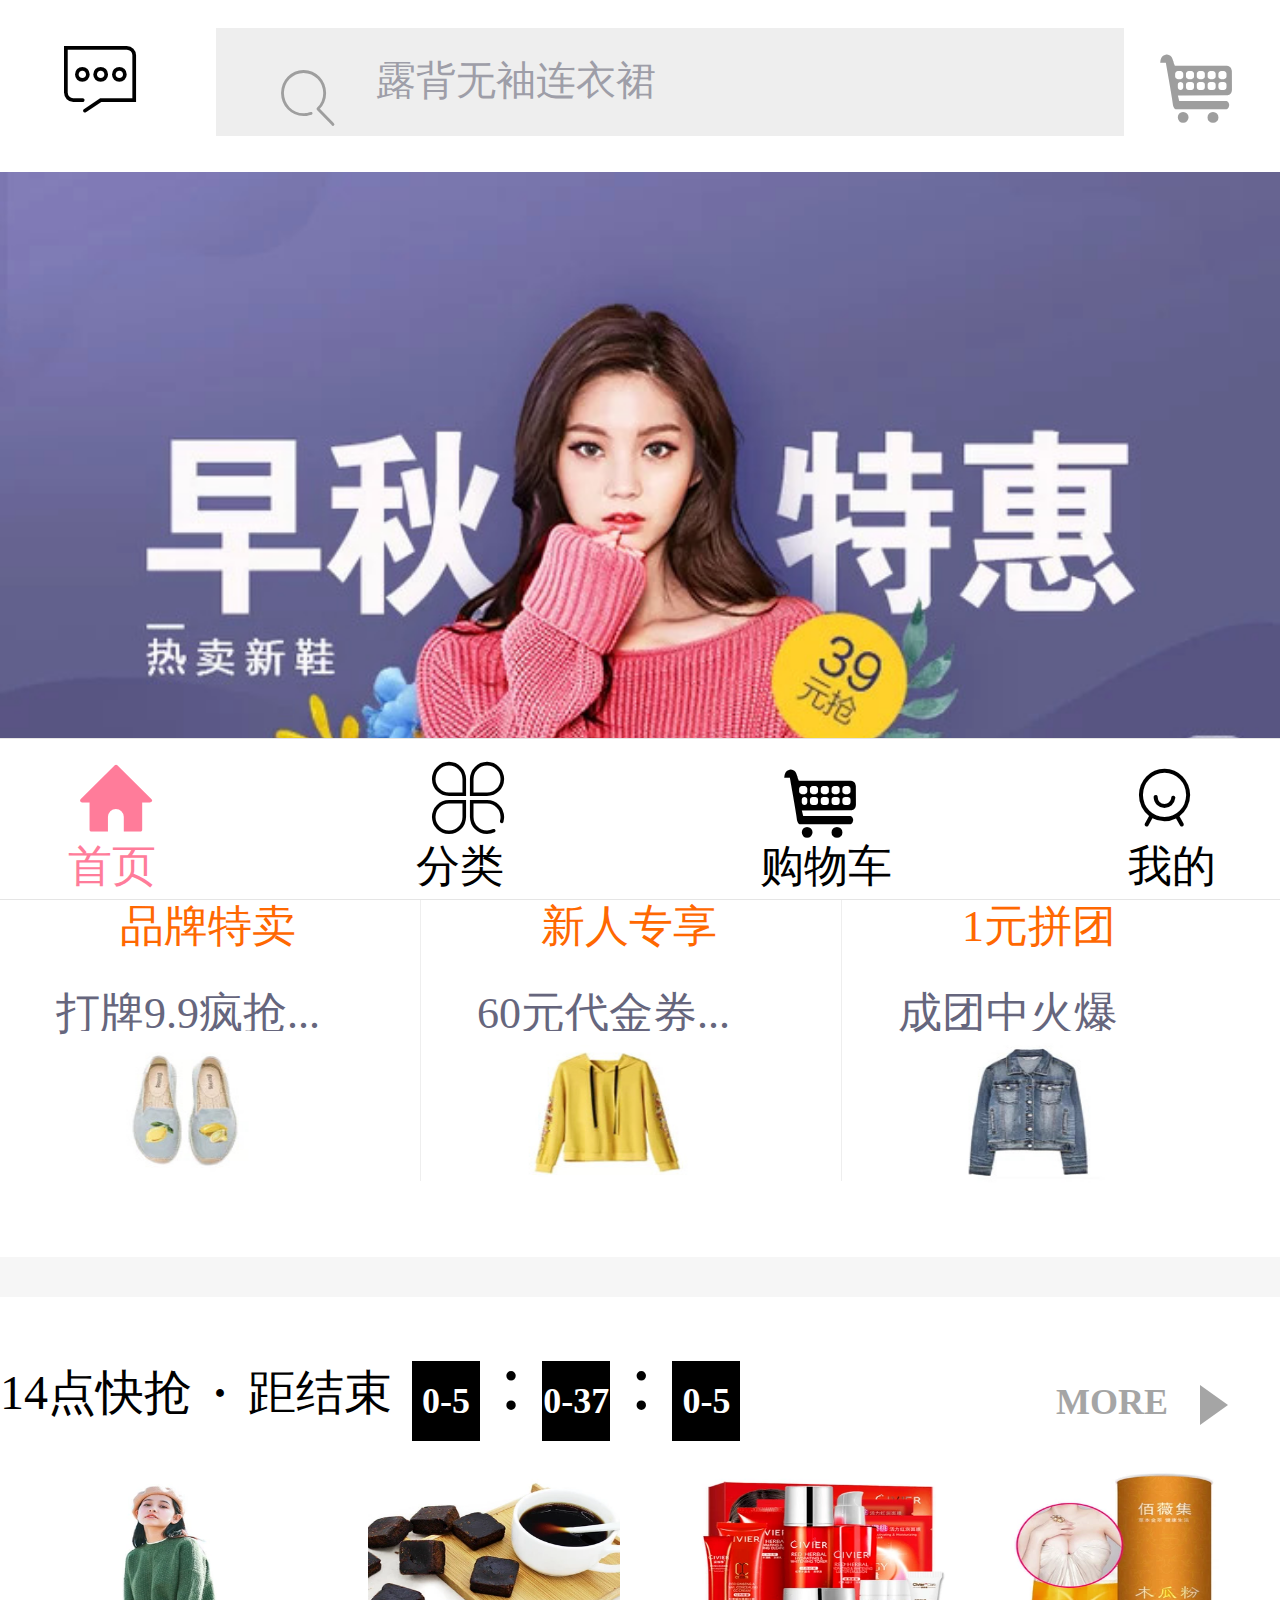
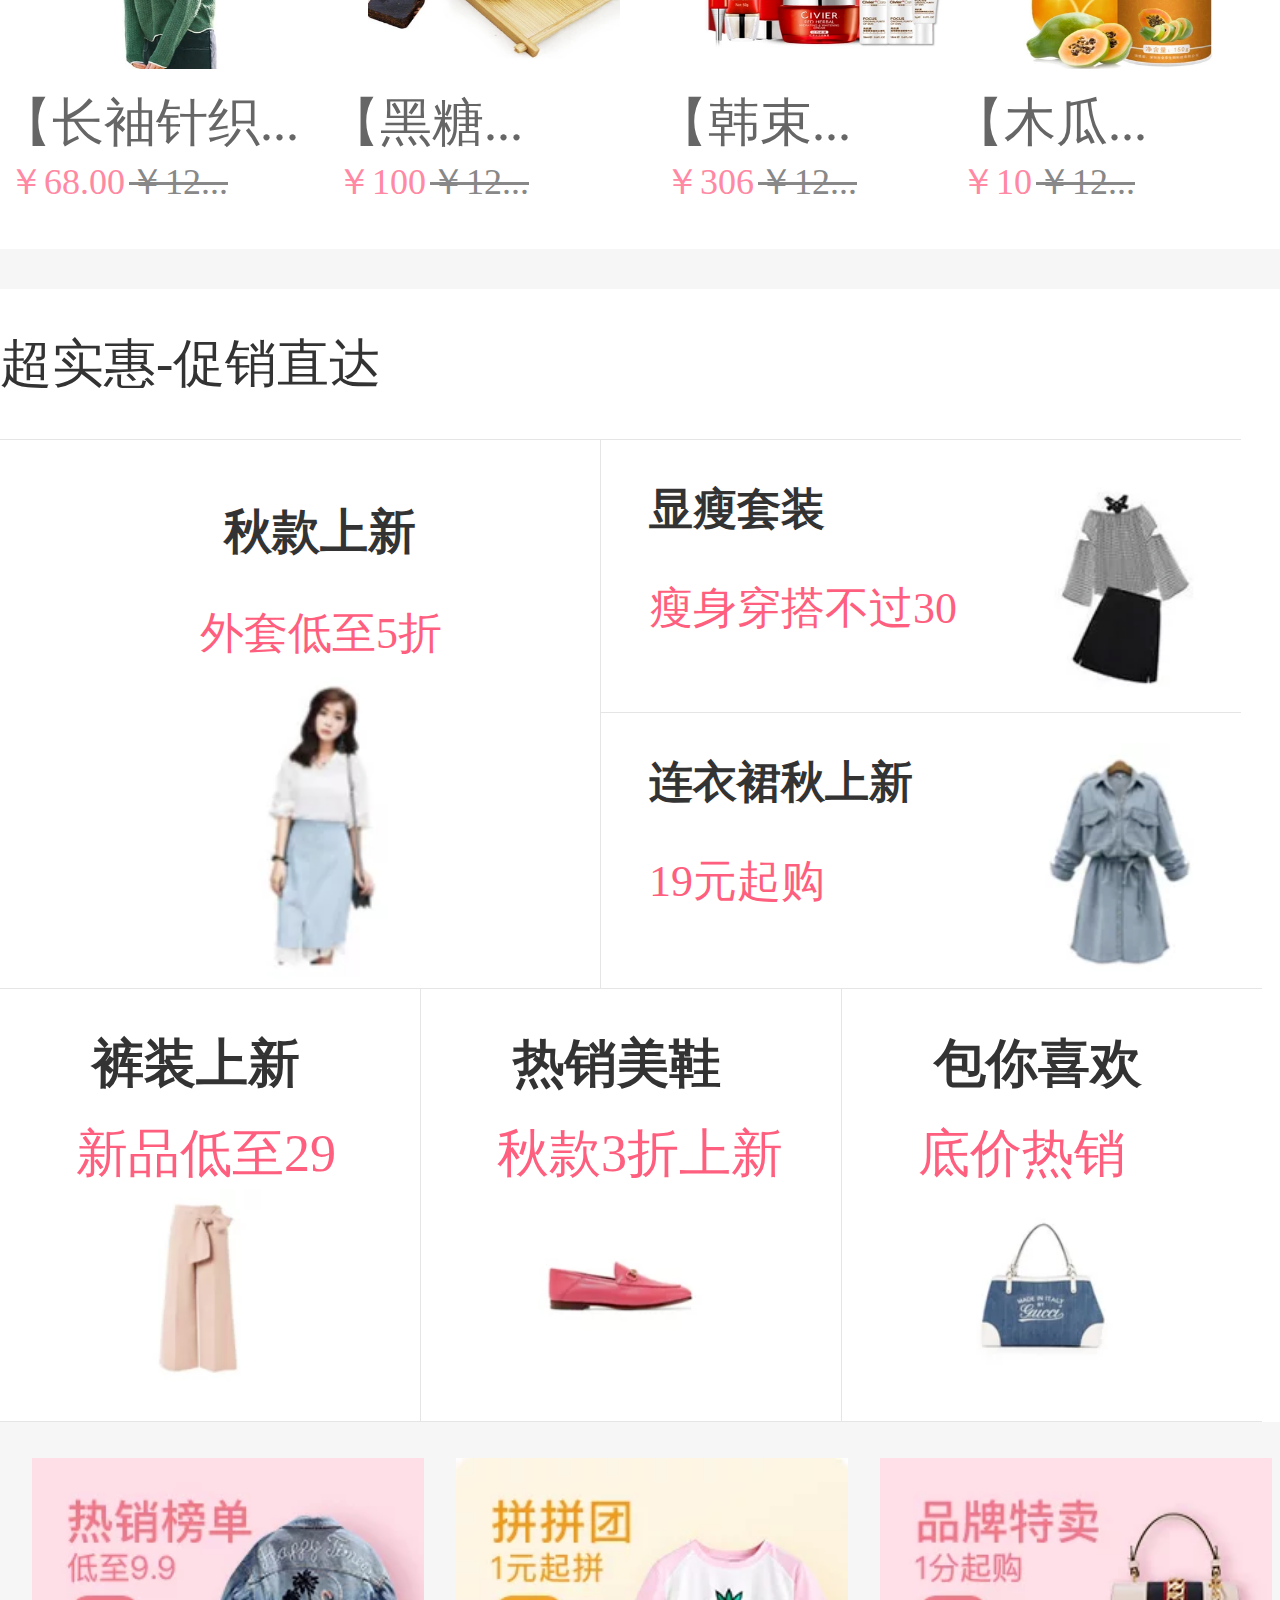
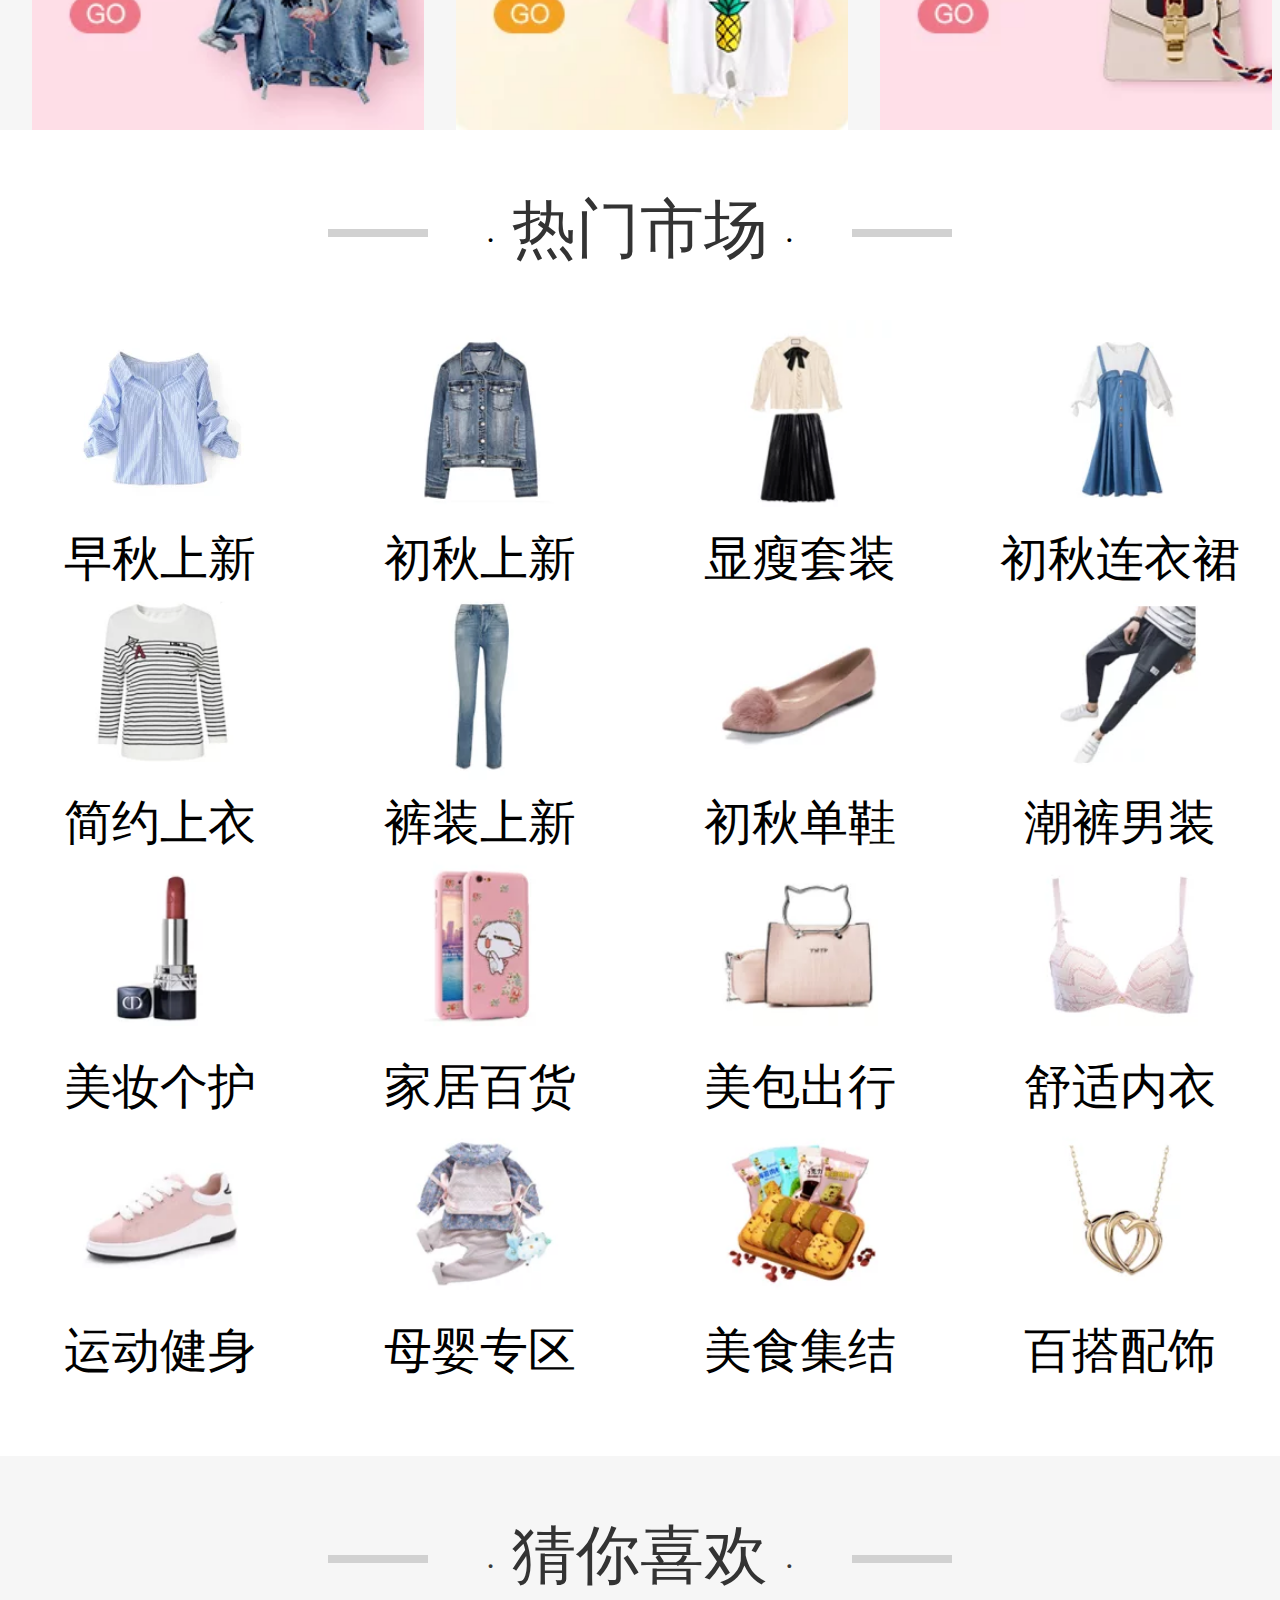
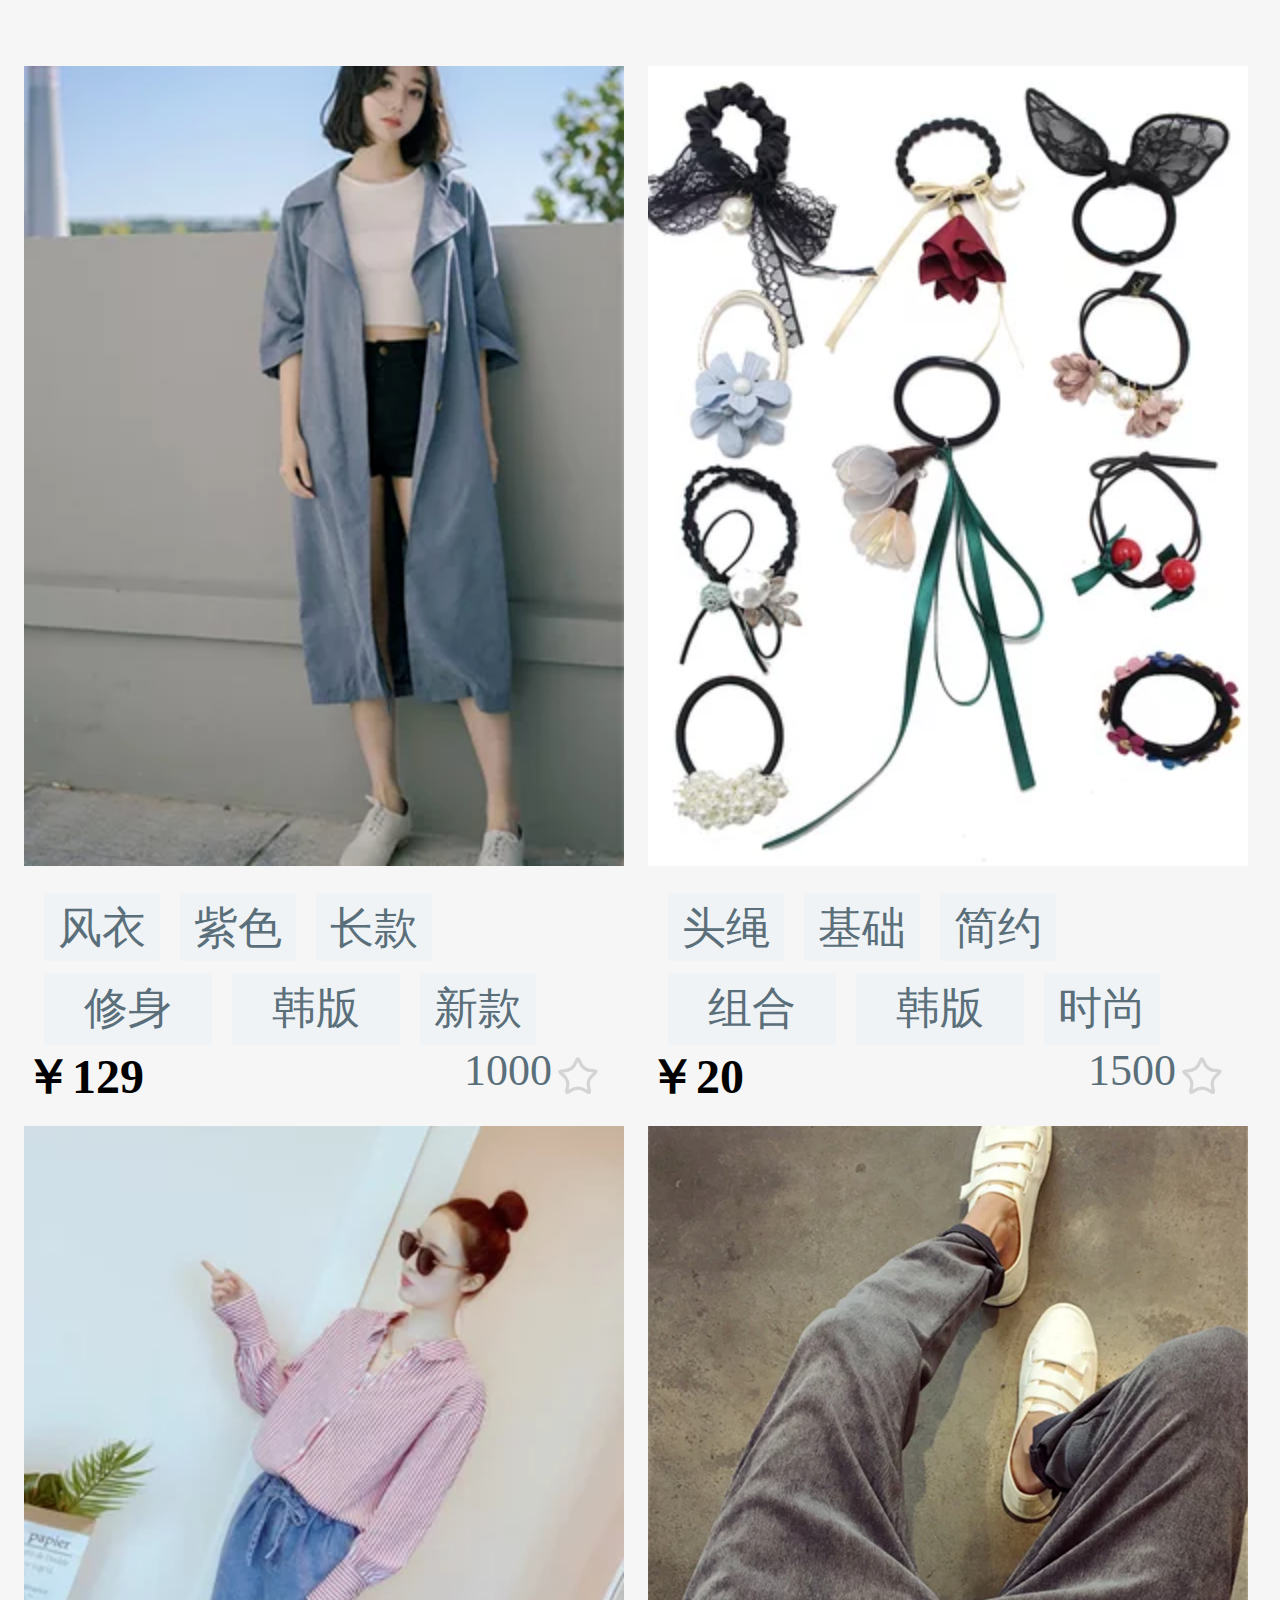
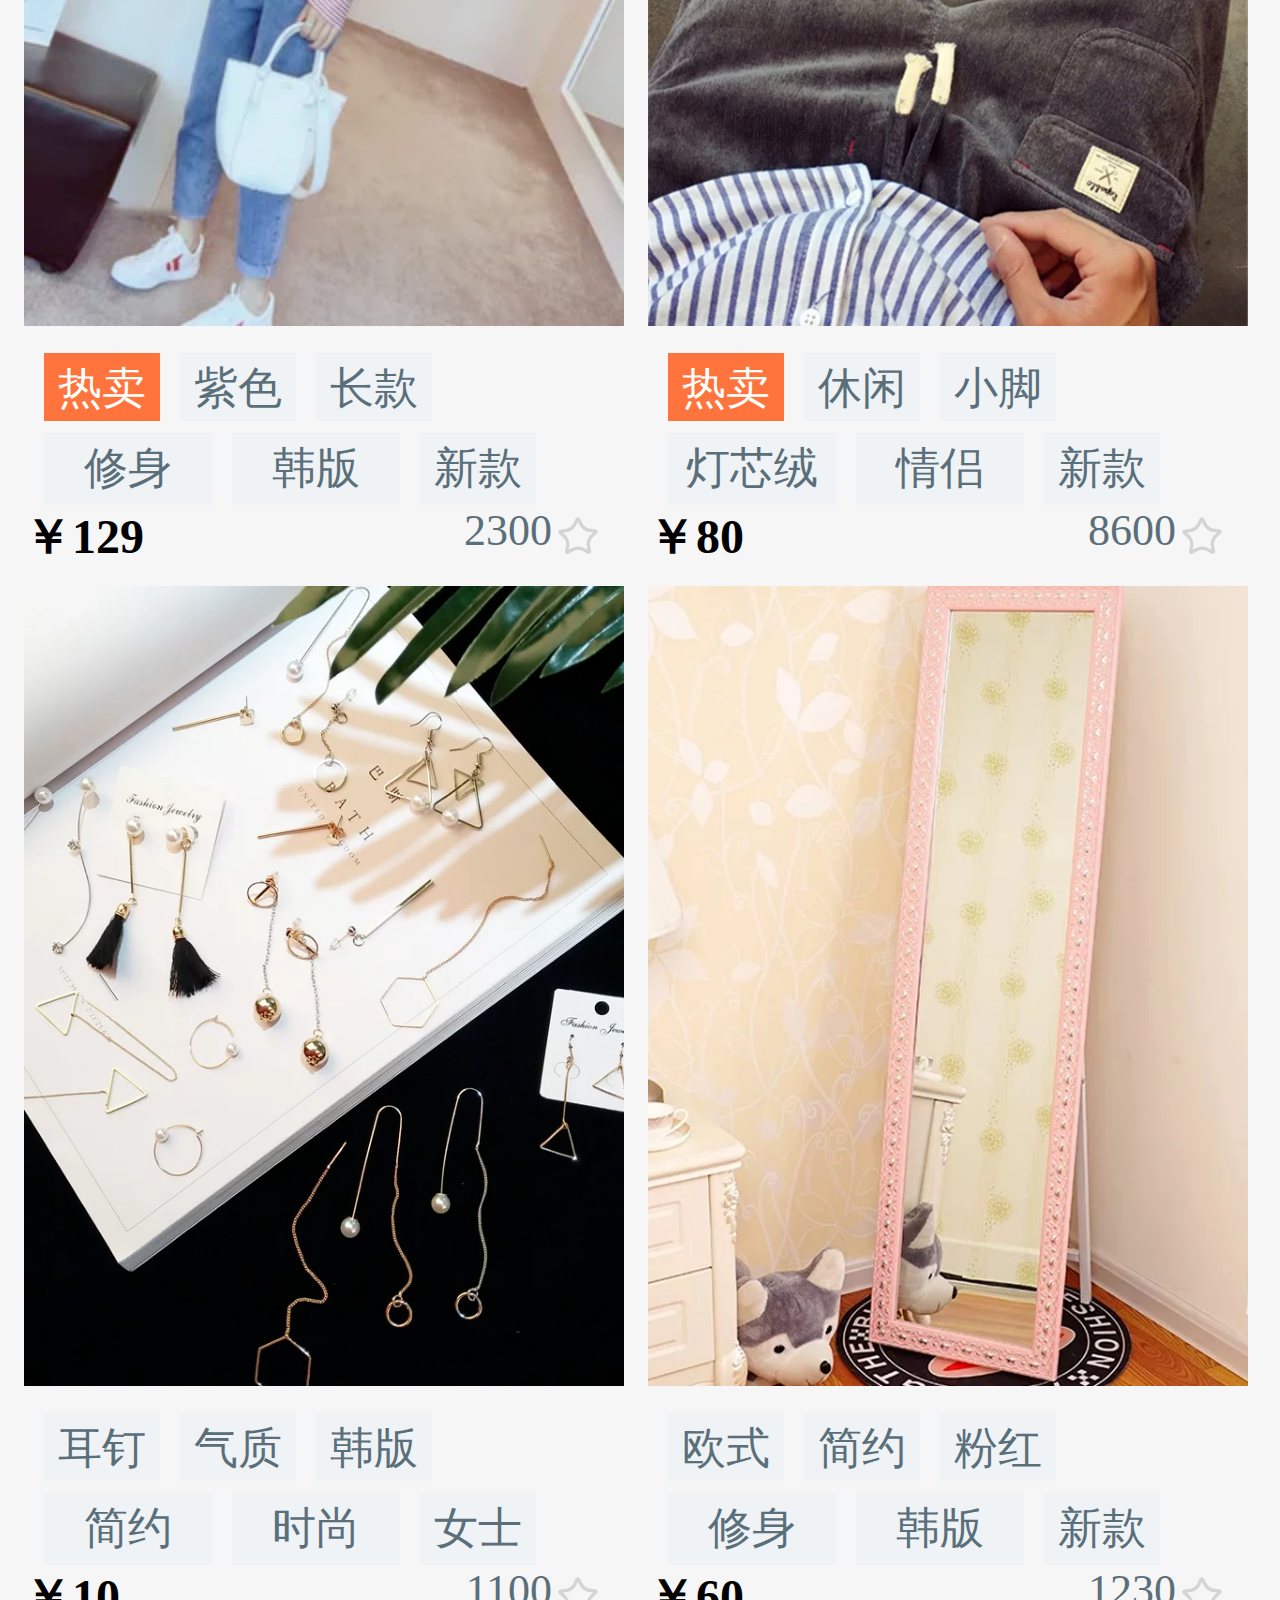
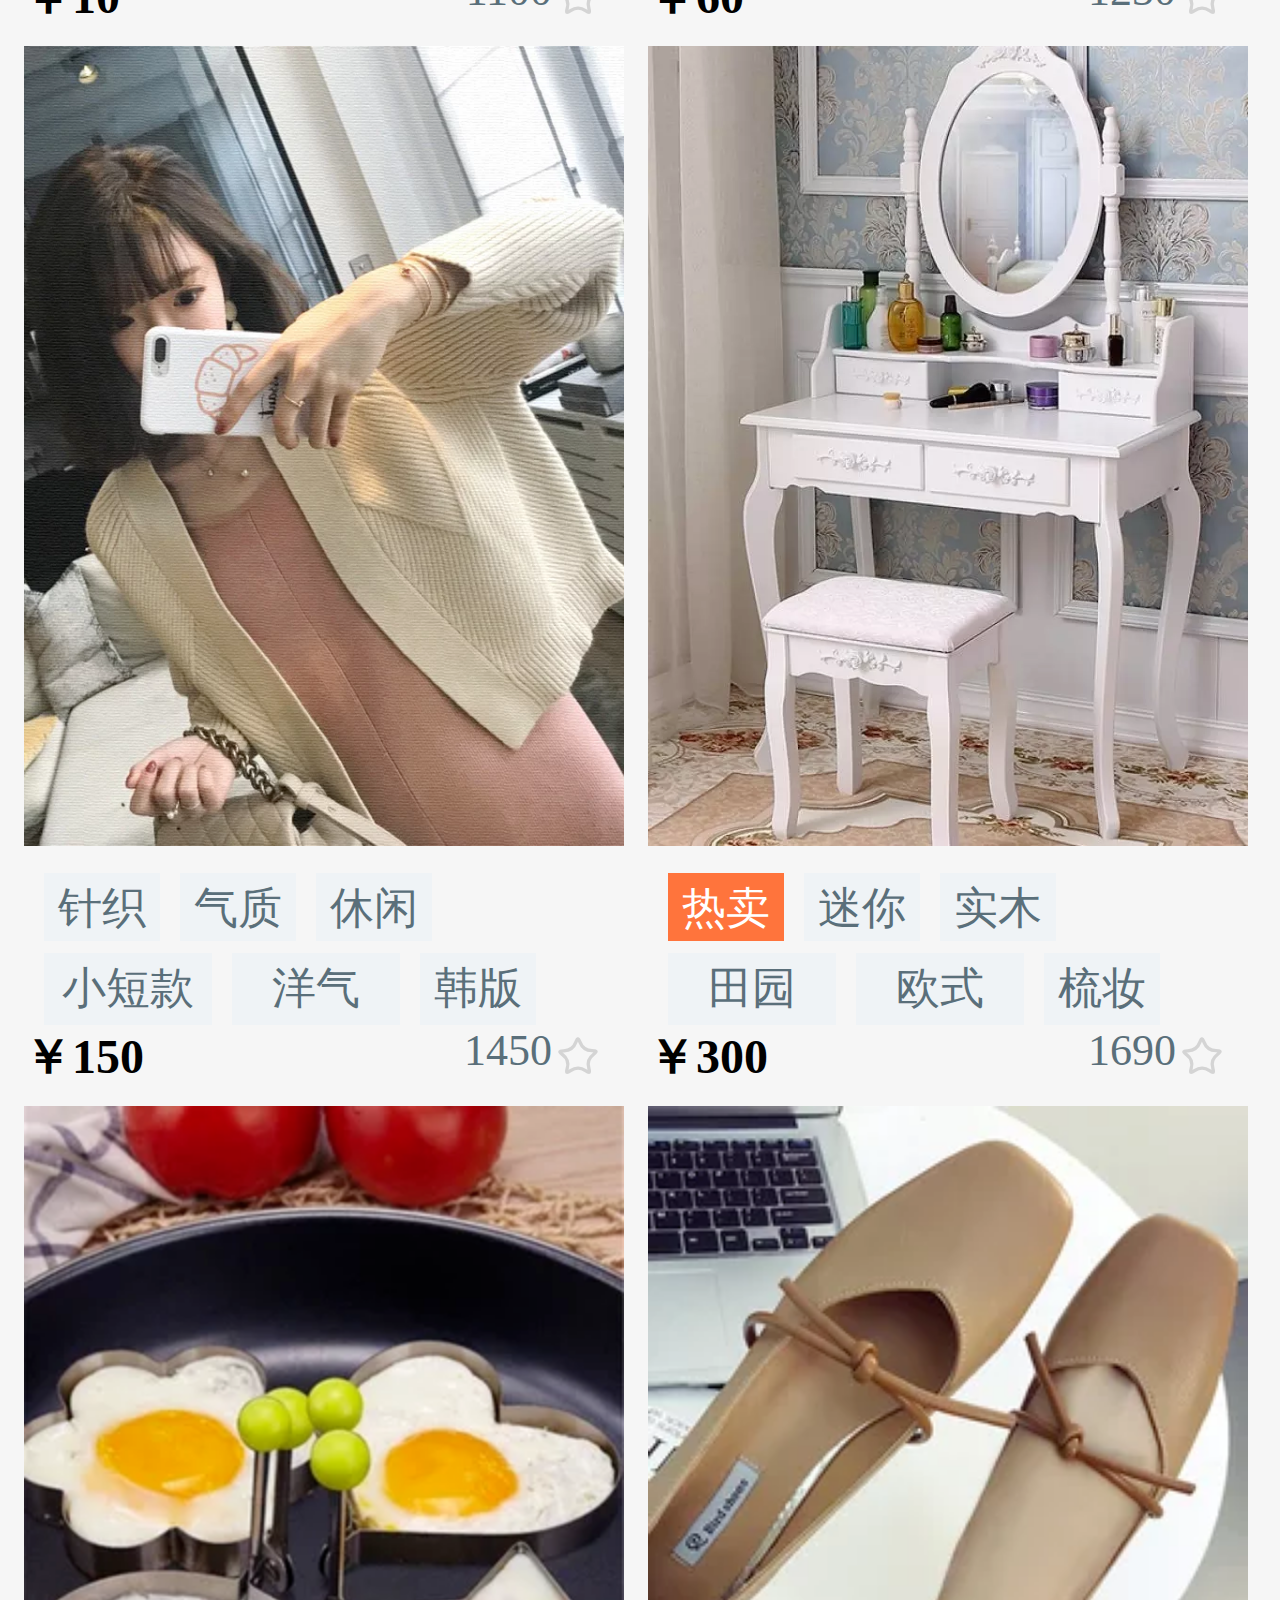
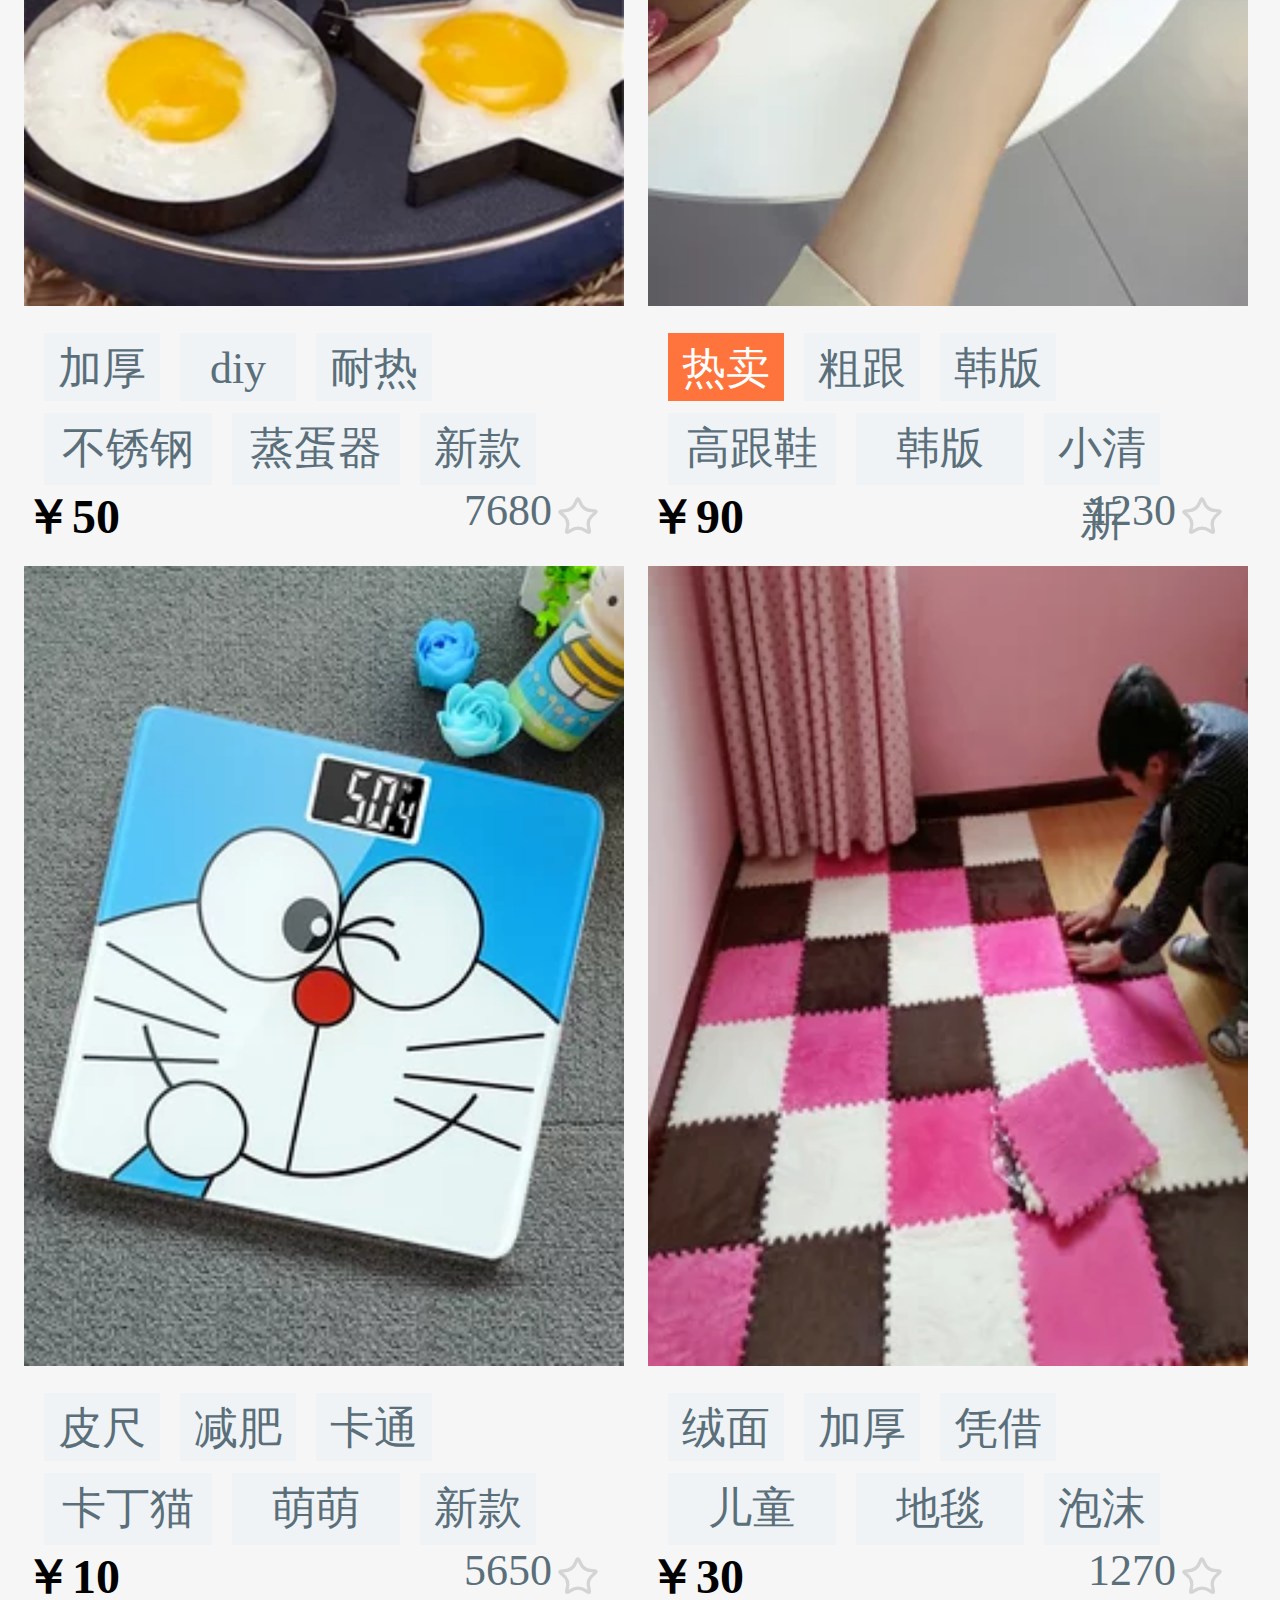
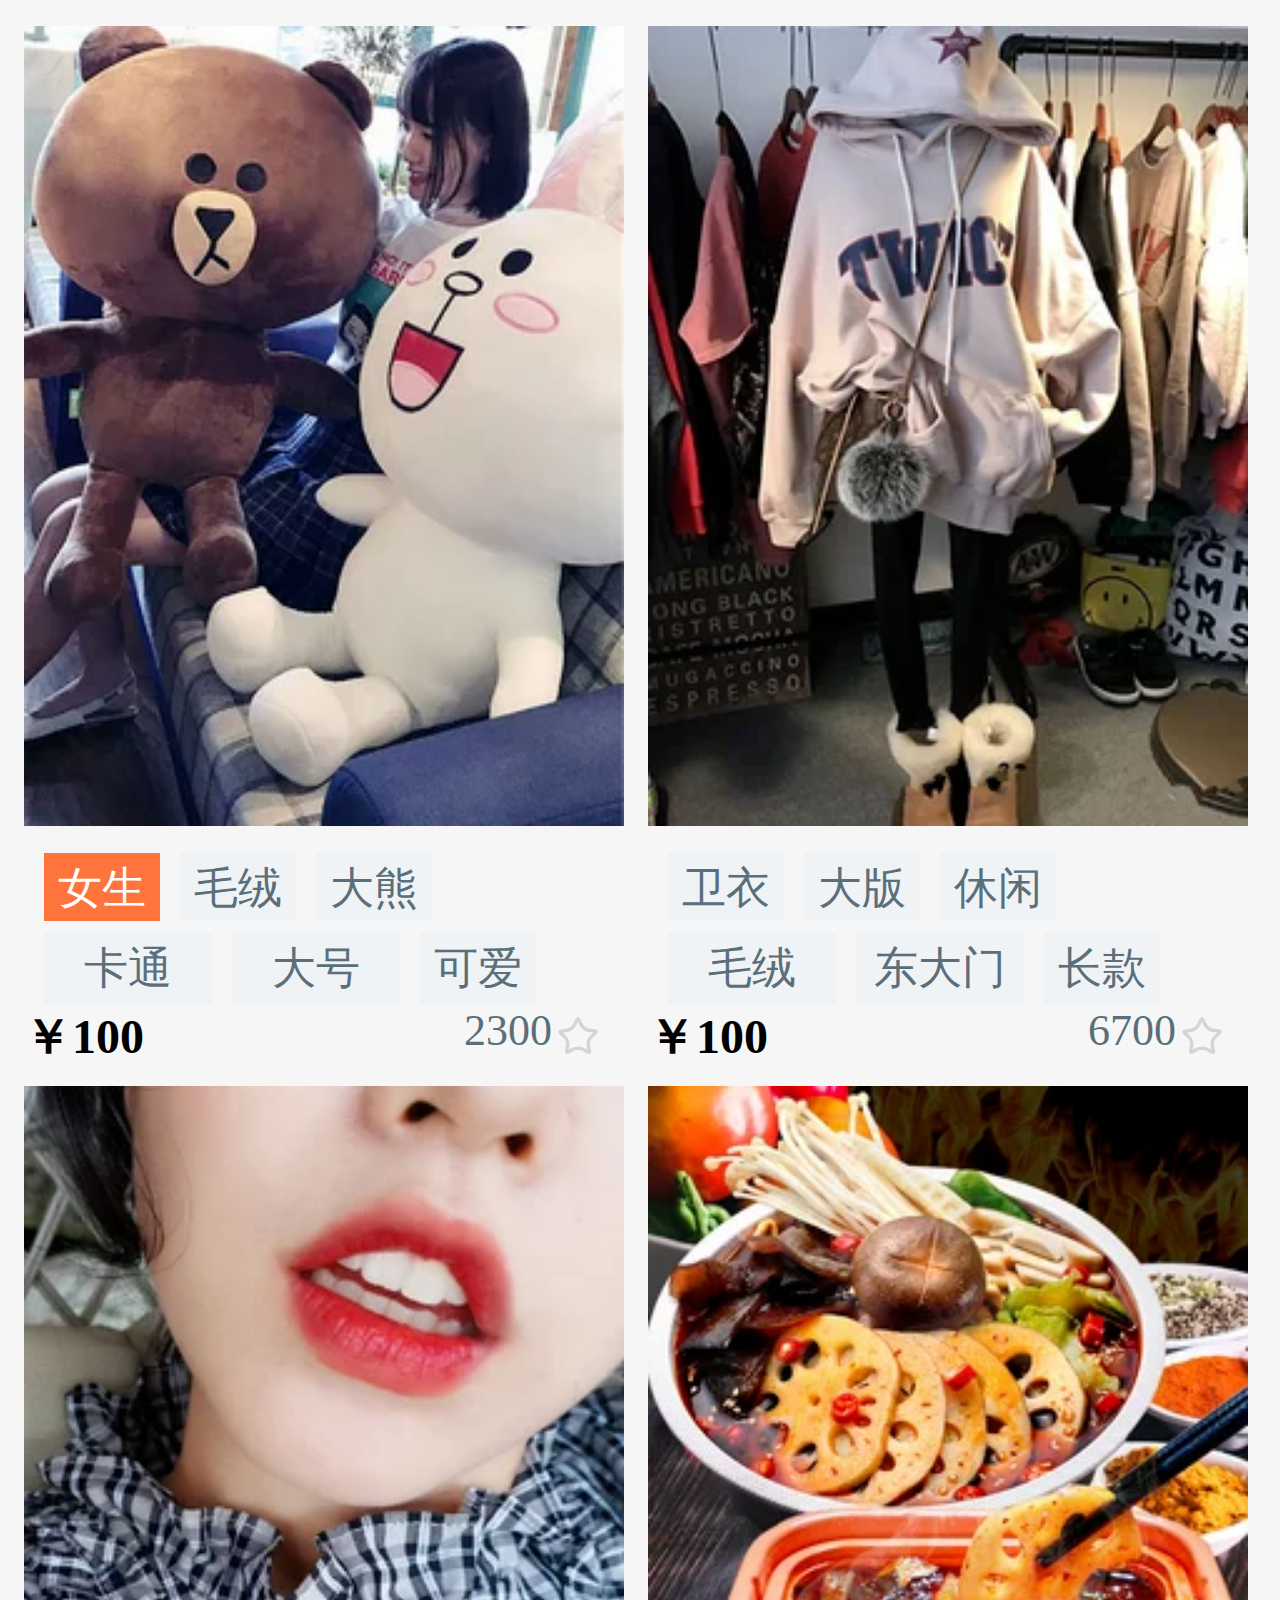
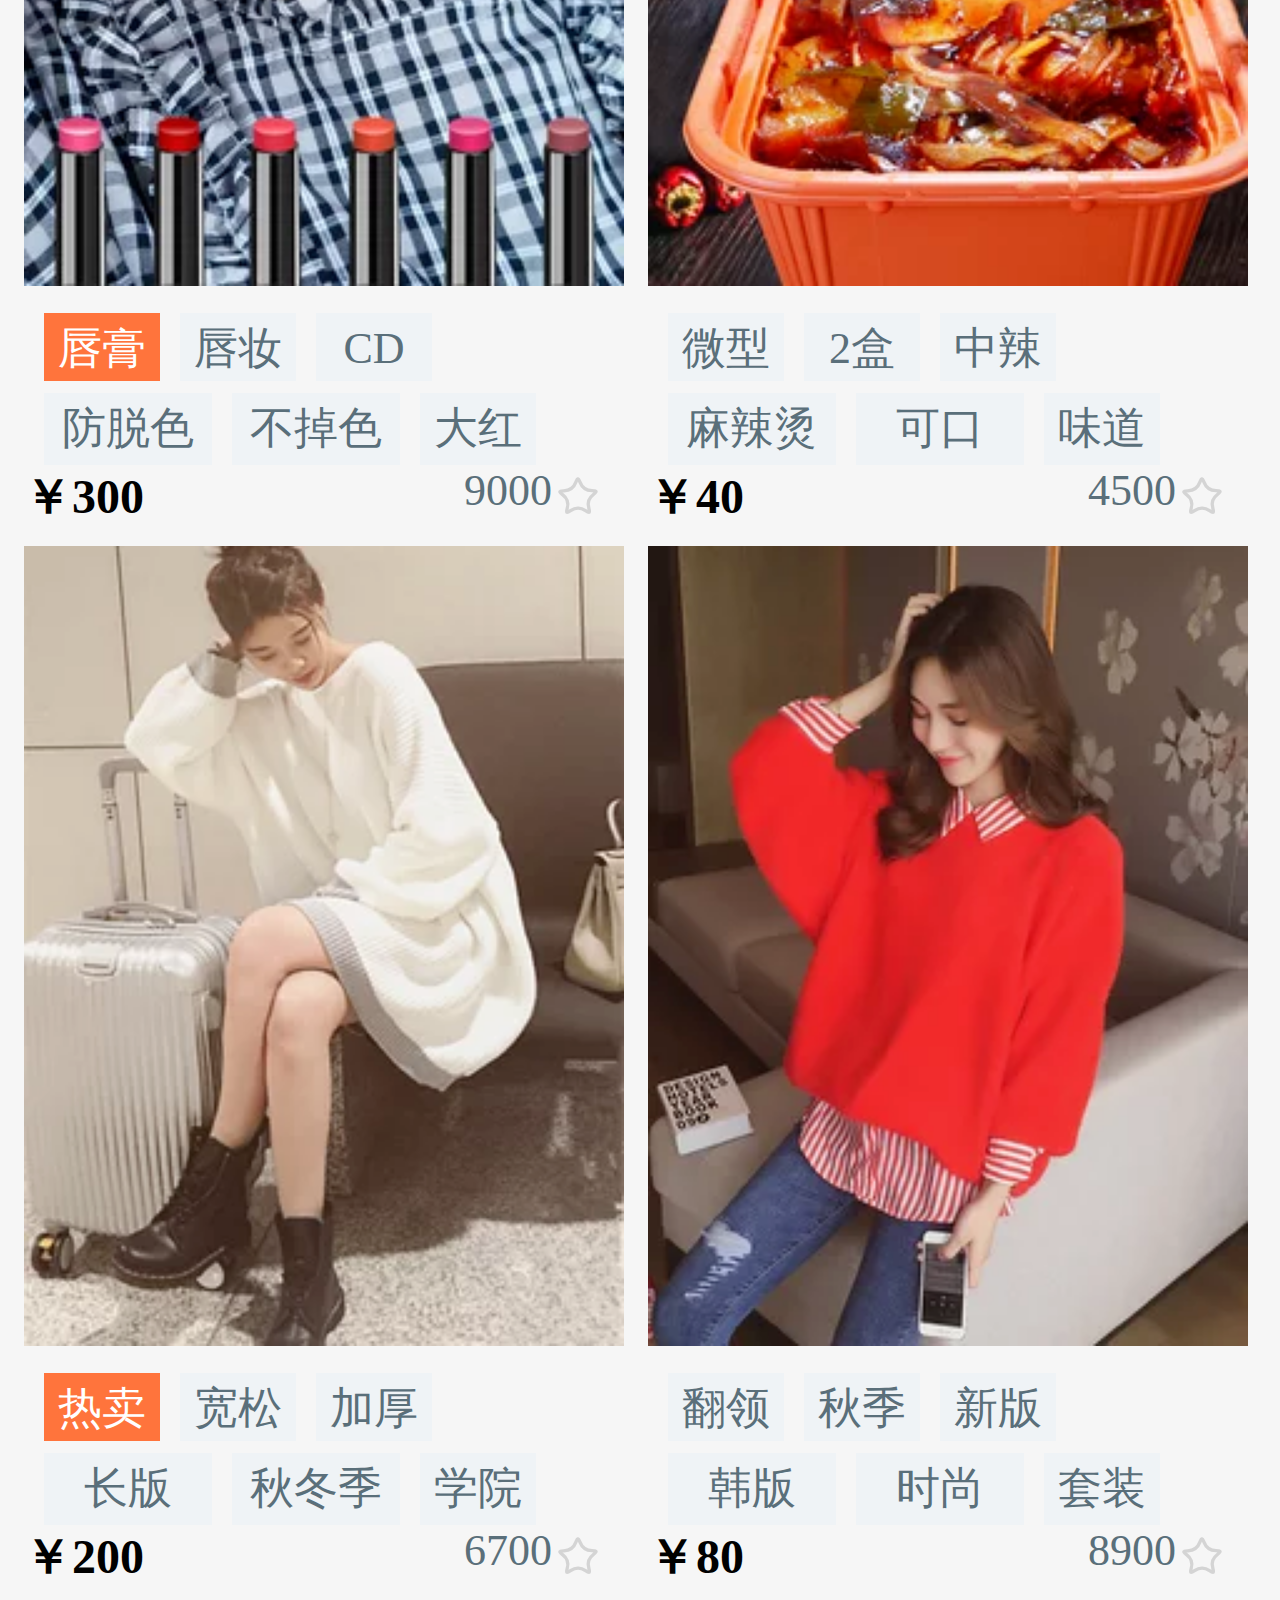
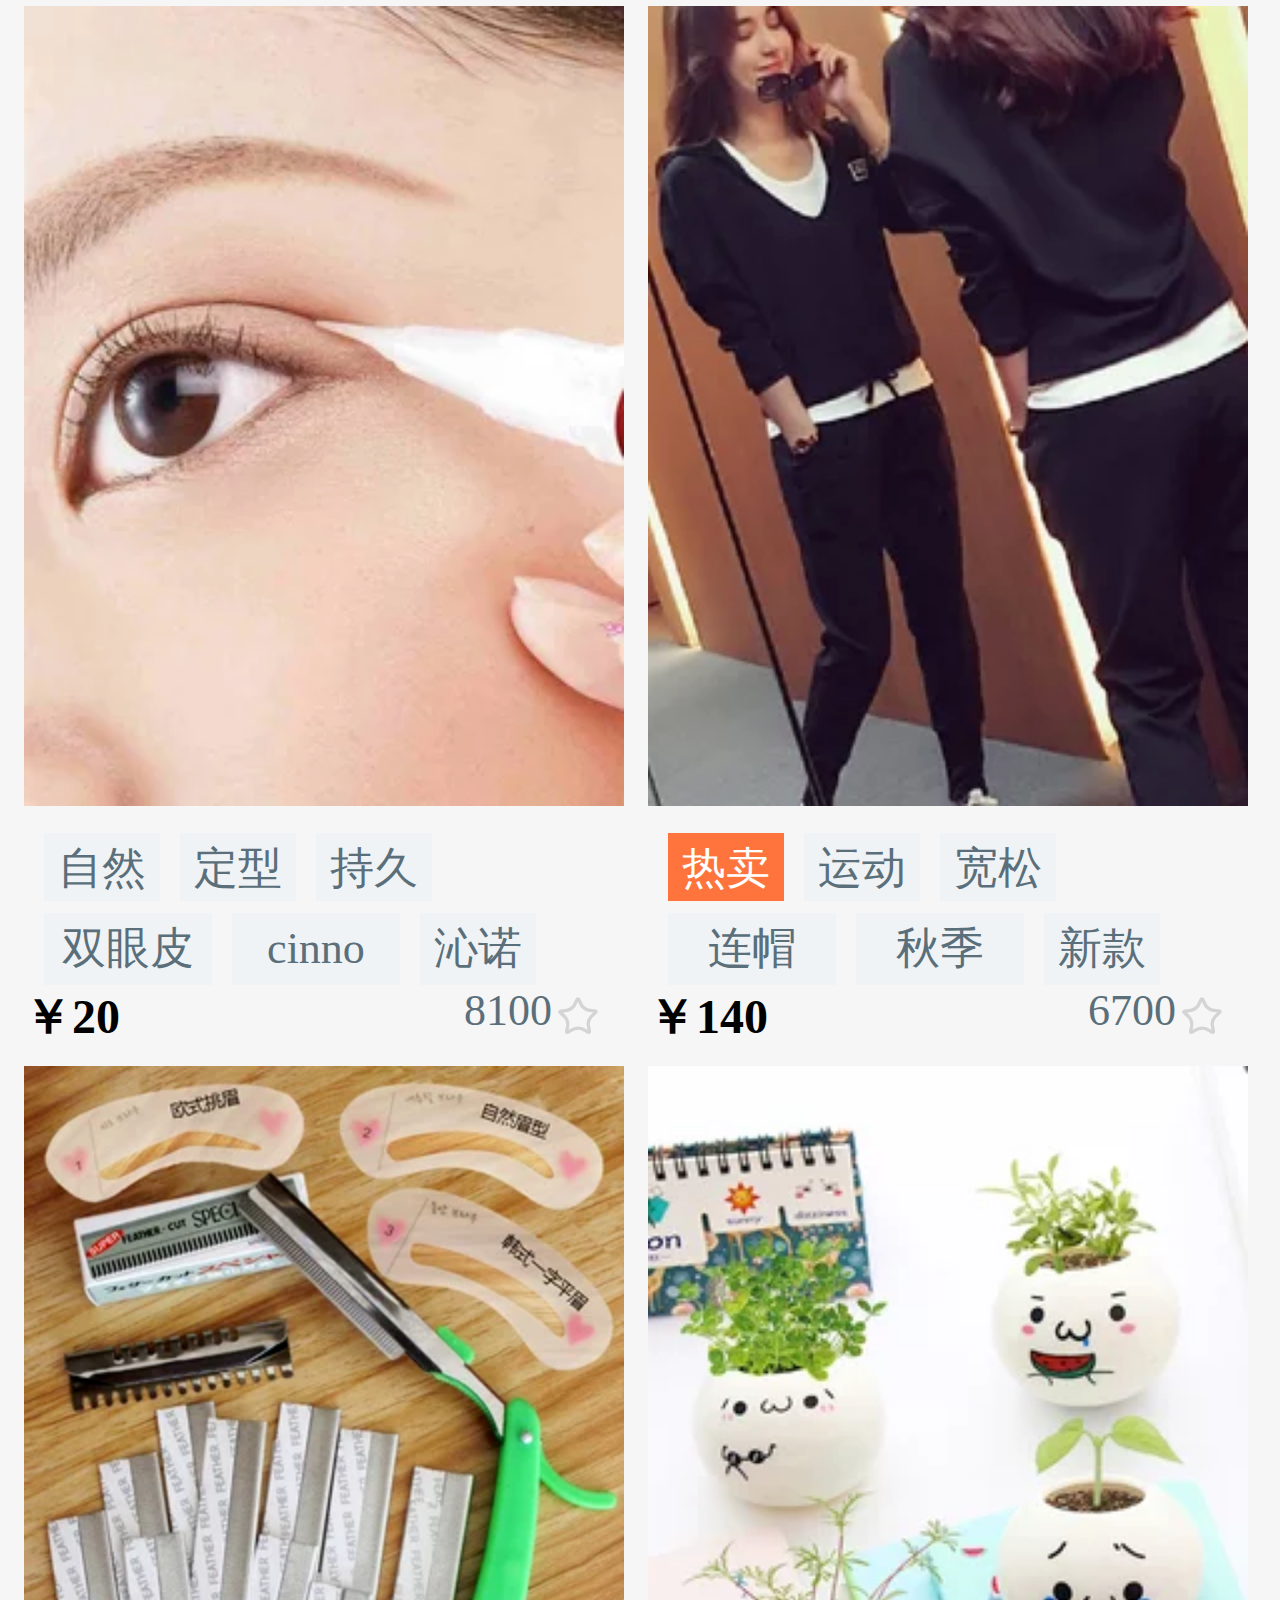
==== index.html @ 066d680d "mgj" ====
<!DOCTYPE html>
<html lang="en">
<head>
	<meta name="viewport" content="width=device-width, initial-scale=1, maximum-scale=1, user-scalable=no">
	<meta charset="UTF-8">
	<title>Document</title>
	<link rel="stylesheet" href="css/reset.css">
	<link rel="stylesheet" href="css/index.css">
	<link rel="stylesheet" href="iconfont/iconfont.css
	">
</head>
<body>
	<div id = "layout-top">
		<span>&#xe69b;</span>
		<div class="search">
			<span>&#xe6ac;</span>
			<input type="text" value="露背无袖连衣裙">
		</div>
		<div>&#xe6c9;</div>
	</div>
	<div id = "imange">
		<img src="img/index1.jpg" alt="">
		<div class="brand">
			<p>品牌特卖</p>
			<span>打牌9.9疯抢...</span>
			<img src="img/shoes.jpg" alt="">
		</div>
		<div class="brand">
			<p>新人专享</p>
			<span>60元代金券...</span>
			<img src="img/dress1.jpg" alt="">
		</div>
		<div class="brand" >
			<p>1元拼团</p>
			<span>成团中火爆</span>
			<img src="img/dress.jpg" alt="">
		</div>
		<div class="line-gray"></div>
		<div id = "time">
			<p>14点快抢<span class="point">·</span>距结束</p>
			<h5 id = "hours"></h5>
			<span class="circle">:</span>
			<h5 id ="minutes"></h5>
			<span class="circle">:</span>
			<h5 id ="sec"></h5>
			<b>MORE</b>
		</div>
	</div>
	<div id = "layout-dress">
		<div class="dress1">
			<img src="img/5.png" alt="">
			<p>【长袖针织...</p>
			<span>￥68.00</span> 
			<del>￥12...</del>
		</div>
		<div class="dress1">
			<img src="img/6.png" alt="">
			<p>【黑糖...</p>
			<span>￥100</span>
			<del>￥12...</del>
		</div>
		<div class="dress1">
			<img src="img/7.png" alt="">
			<p>【韩束...</p>
			<span>￥306</span>
			<del>￥12...</del>
		</div>
		<div class="dress1 dress2">
			<img src="img/8.png" alt="">
			<p>【木瓜...</p>
			<span>￥10</span>
			<del>￥12...</del>
		</div>
		<div class="line-gray1"></div>
	</div>
	<div id = "layout-font">
		<p>超实惠<span>-</span>促销直达</p>
		<div class="Autumn">
			<p>秋款上新</p>
			<span>外套低至5折</span>
			<img src="img/9.png" alt="">
		</div>
		<div class="Autumn-right">
			<p>显瘦套装</p>
			<span>瘦身穿搭不过30</span>
			<img src="img/10.png" alt="">
		</div>
		<div class="Autumn-right">
			<p>连衣裙秋上新</p>
			<span>19元起购</span>
			<img src="img/11.png" alt="">
		</div>
		<div class="packing">
			<div class="pants">
				<p>裤装上新</p>
				<span>新品低至29</span>
				<img src="img/12.png" alt="">
			</div>
			<div class="pants">
				<p>热销美鞋</p>
				<span>秋款3折上新</span>
				<img src="img/13.png" alt="">
			</div>
			<div class="pants pants1" id ="Bot">
				<p>包你喜欢</p>
				<span>底价热销</span>
				<img src="img/14.png" alt="">
			</div>
		</div>
		<div class="background">
			<img src="img/15.png" alt="">
			<img src="img/16.png" alt="">
			<img src="img/17.png" alt="">
		</div>
		
	</div>
	<div id = "layout-hot">
		<p class="hot">
			<span>·</span>
			热门市场
			<span>·</span>
		</p>
		<div class="include">
			<div class="dress-market">
				<img src="img/19.png" alt="">
				<p>早秋上新</p>
			</div>
			<div class="dress-market">
				<img src="img/18.png" alt="">
				<p>初秋上新</p>
			</div>
			<div class="dress-market">
				<img src="img/20.png" alt="">
				<p>显瘦套装</p>
			</div>
			<div class="dress-market">
				<img src="img/21.png" alt="">
				<p>初秋连衣裙</p>
			</div>
			<div class="dress-market">
				<img src="img/22.png" alt="">
				<p>简约上衣</p>
			</div>
			<div class="dress-market">
				<img src="img/23.png" alt="">
				<p>裤装上新</p>
			</div>
			<div class="dress-market">
				<img src="img/24.png" alt="">
				<p>初秋单鞋</p>
			</div>
			<div class="dress-market">
				<img src="img/25.png" alt="">
				<p>潮裤男装</p>
			</div>
			<div class="dress-market">
				<img src="img/26.png" alt="">
				<p>美妆个护</p>
			</div>
			<div class="dress-market">
				<img src="img/27.png" alt="">
				<p>家居百货</p>
			</div>
			<div class="dress-market">
				<img src="img/28.png" alt="">
				<p>美包出行</p>
			</div>
			<div class="dress-market">
				<img src="img/29.png" alt="">
				<p>舒适内衣</p>
			</div>
			<div class="dress-market">
				<img src="img/30.png" alt="">
				<p>运动健身</p>
			</div>
			<div class="dress-market">
				<img src="img/31.png" alt="">
				<p>母婴专区</p>
			</div>
			<div class="dress-market">
				<img src="img/32.png" alt="">
				<p>美食集结</p>
			</div>
			<div class="dress-market">
				<img src="img/33.png" alt="">
				<p>百搭配饰</p>
			</div>
		</div>
	</div>
	<div id = "footer-dress">
		<p class="hot">
			<span>·</span>
			猜你喜欢
			<span>·</span>
		</p>
		<div class="include-like">
			<div class = "like">
				<img src="img/34.png" alt="">
				<div class="border">风衣</div>
				<div class="border">紫色</div>
				<div class="border">长款</div>
				<div class="include-border">
					<div class="big-border">修身</div>
					<div class="big-border">韩版</div>
					<div class="big-border">新款</div>
				</div>
				<span>￥129</span>
				<p>1000<span>&#xe61f;</span></p>
			</div>
			<div class = "like">
				<img src="img/like-pic2.png" alt="">
				<div class="border">头绳</div>
				<div class="border">基础</div>
				<div class="border">简约</div>
				<div class="include-border">
					<div class="big-border">组合</div>
					<div class="big-border">韩版</div>
					<div class="big-border">时尚</div>
				</div>
				<span>￥20</span>
				<p>1500<span>&#xe61f;</span></p>
			</div>
			<div class = "like likes">
				<img src="img/like-pic1.png" alt="">
				<div class="border">热卖</div>
				<div class="border">紫色</div>
				<div class="border">长款</div>
				<div class="include-border">
					<div class="big-border">修身</div>
					<div class="big-border">韩版</div>
					<div class="big-border">新款</div>
				</div>
				<span>￥129</span>
				<p>2300<span>&#xe61f;</span></p>
			</div>
			<div class = "like likes">
				<img src="img/like-pic3.png" alt="">
				<div class="border">热卖</div>
				<div class="border">休闲</div>
				<div class="border">小脚</div>
				<div class="include-border">
					<div class="big-border">灯芯绒</div>
					<div class="big-border">情侣</div>
					<div class="big-border">新款</div>
				</div>
				<span>￥80</span>
				<p>8600<span>&#xe61f;</span></p>
			</div>
			<div class = "like">
				<img src="img/like-pic4.png" alt="">
				<div class="border">耳钉</div>
				<div class="border">气质</div>
				<div class="border">韩版</div>
				<div class="include-border">
					<div class="big-border">简约</div>
					<div class="big-border">时尚</div>
					<div class="big-border">女士</div>
				</div>
				<span>￥10</span>
				<p>1100<span>&#xe61f;</span></p>
			</div>
			<div class = "like">
				<img src="img/like-pic5.png" alt="">
				<div class="border">欧式</div>
				<div class="border">简约</div>
				<div class="border">粉红</div>
				<div class="include-border">
					<div class="big-border">修身</div>
					<div class="big-border">韩版</div>
					<div class="big-border">新款</div>
				</div>
				<span>￥60</span>
				<p>1230<span>&#xe61f;</span></p>
			</div>
			<div class = "like">
				<img src="img/like-pic6.png" alt="">
				<div class="border">针织</div>
				<div class="border">气质</div>
				<div class="border">休闲</div>
				<div class="include-border">
					<div class="big-border">小短款</div>
					<div class="big-border">洋气</div>
					<div class="big-border">韩版</div>
				</div>
				<span>￥150</span>
				<p>1450<span>&#xe61f;</span></p>
			</div>
			<div class = "like likes">
				<img src="img/like-pic7.png" alt="">
				<div class="border">热卖</div>
				<div class="border">迷你</div>
				<div class="border">实木</div>
				<div class="include-border">
					<div class="big-border">田园</div>
					<div class="big-border">欧式</div>
					<div class="big-border">梳妆</div>
				</div>
				<span>￥300</span>
				<p>1690<span>&#xe61f;</span></p>
			</div>
			<div class = "like">
				<img src="img/like-pic27.png" alt="">
				<div class="border">加厚</div>
				<div class="border">diy</div>
				<div class="border">耐热</div>
				<div class="include-border">
					<div class="big-border">不锈钢</div>
					<div class="big-border">蒸蛋器</div>
					<div class="big-border">新款</div>
				</div>
				<span>￥50</span>
				<p>7680<span>&#xe61f;</span></p>
			</div>
			<div class = "like likes">
				<img src="img/like-pic9.png" alt="">
				<div class="border">热卖</div>
				<div class="border">粗跟</div>
				<div class="border">韩版</div>
				<div class="include-border">
					<div class="big-border">高跟鞋</div>
					<div class="big-border">韩版</div>
					<div class="big-border">小清新</div>
				</div>
				<span>￥90</span>
				<p>1230<span>&#xe61f;</span></p>
			</div>
			<div class = "like ">
				<img src="img/like-pic10.png" alt="">
				<div class="border">皮尺</div>
				<div class="border">减肥</div>
				<div class="border">卡通</div>
				<div class="include-border">
					<div class="big-border">卡丁猫</div>
					<div class="big-border">萌萌</div>
					<div class="big-border">新款</div>
				</div>
				<span>￥10</span>
				<p>5650<span>&#xe61f;</span></p>
			</div>
			<div class = "like">
				<img src="img/like-pic11.png" alt="">
				<div class="border">绒面</div>
				<div class="border">加厚</div>
				<div class="border">凭借</div>
				<div class="include-border">
					<div class="big-border">儿童</div>
					<div class="big-border">地毯</div>
					<div class="big-border">泡沫</div>
				</div>
				<span>￥30</span>
				<p>1270<span>&#xe61f;</span></p>
			</div>
			<div class = "like likes">
				<img src="img/like-pic12.png" alt="">
				<div class="border">女生</div>
				<div class="border">毛绒</div>
				<div class="border">大熊</div>
				<div class="include-border">
					<div class="big-border">卡通</div>
					<div class="big-border">大号</div>
					<div class="big-border">可爱</div>
				</div>
				<span>￥100</span>
				<p>2300<span>&#xe61f;</span></p>
			</div>
			<div class = "like">
				<img src="img/like-pic13.png" alt="">
				<div class="border">卫衣</div>
				<div class="border">大版</div>
				<div class="border">休闲</div>
				<div class="include-border">
					<div class="big-border">毛绒</div>
					<div class="big-border">东大门</div>
					<div class="big-border">长款</div>
				</div>
				<span>￥100</span>
				<p>6700<span>&#xe61f;</span></p>
			</div>
			<div class = "like likes">
				<img src="img/like-pic14.png" alt="">
				<div class="border">唇膏</div>
				<div class="border">唇妆</div>
				<div class="border">CD</div>
				<div class="include-border">
					<div class="big-border">防脱色</div>
					<div class="big-border">不掉色</div>
					<div class="big-border">大红</div>
				</div>
				<span>￥300</span>
				<p>9000<span>&#xe61f;</span></p>
			</div>
			<div class = "like">
				<img src="img/like-pic15.png" alt="">
				<div class="border">微型</div>
				<div class="border">2盒</div>
				<div class="border">中辣</div>
				<div class="include-border">
					<div class="big-border">麻辣烫</div>
					<div class="big-border">可口</div>
					<div class="big-border">味道</div>
				</div>
				<span>￥40</span>
				<p>4500<span>&#xe61f;</span></p>
			</div>
			<div class = "like likes">
				<img src="img/like-pic16.png" alt="">
				<div class="border">热卖</div>
				<div class="border">宽松</div>
				<div class="border">加厚</div>
				<div class="include-border">
					<div class="big-border">长版</div>
					<div class="big-border">秋冬季</div>
					<div class="big-border">学院</div>
				</div>
				<span>￥200</span>
				<p>6700<span>&#xe61f;</span></p>
			</div>
			<div class = "like">
				<img src="img/like-pic17.png" alt="">
				<div class="border">翻领</div>
				<div class="border">秋季</div>
				<div class="border">新版</div>
				<div class="include-border">
					<div class="big-border">韩版</div>
					<div class="big-border">时尚</div>
					<div class="big-border">套装</div>
				</div>
				<span>￥80</span>
				<p>8900<span>&#xe61f;</span></p>
			</div>
			<div class = "like">
				<img src="img/like-pic18.png" alt="">
				<div class="border">自然</div>
				<div class="border">定型</div>
				<div class="border">持久</div>
				<div class="include-border">
					<div class="big-border">双眼皮</div>
					<div class="big-border">cinno</div>
					<div class="big-border">沁诺</div>
				</div>
				<span>￥20</span>
				<p>8100<span>&#xe61f;</span></p>
			</div>
			<div class = "like likes">
				<img src="img/like-pic19.png" alt="">
				<div class="border">热卖</div>
				<div class="border">运动</div>
				<div class="border">宽松</div>
				<div class="include-border">
					<div class="big-border">连帽</div>
					<div class="big-border">秋季</div>
					<div class="big-border">新款</div>
				</div>
				<span>￥140</span>
				<p>6700<span>&#xe61f;</span></p>
			</div>
			<div class = "like">
				<img src="img/like-pic25.png" alt="">
				<div class="border">眉毛</div>
				<div class="border">专业</div>
				<div class="border">10片</div>
				<div class="include-border">
					<div class="big-border">修眉刀</div>
					<div class="big-border">套装</div>
					<div class="big-border">迷你</div>
				</div>
				<span>￥11</span>
				<p>9000<span>&#xe61f;</span></p>
			</div>
			<div class = "like likes">
				<img src="img/like-pic21.png" alt="">
				<div class="border">热卖</div>
				<div class="border">盆栽</div>
				<div class="border">植物</div>
				<div class="include-border">
					<div class="big-border">创意</div>
					<div class="big-border">防辐射</div>
					<div class="big-border">diy</div>
				</div>
				<span>￥11</span>
				<p>2100<span>&#xe61f;</span></p>
			</div>
			<div class = "like">
				<img src="img/like-pic22.png" alt="">
				<div class="border">铝框</div>
				<div class="border">拉杆</div>
				<div class="border">加大</div>
				<div class="include-border">
					<div class="big-border">钢板</div>
					<div class="big-border">拉杆箱</div>
					<div class="big-border">银色</div>
				</div>
				<span>￥140</span>
				<p>1900<span>&#xe61f;</span></p>
			</div>
			<div class = "like likes">
				<img src="img/like-pic23.png" alt="">
				<div class="border">热卖</div>
				<div class="border">条纹</div>
				<div class="border">宽松</div>
				<div class="include-border">
					<div class="big-border">秋季</div>
					<div class="big-border">韩版</div>
					<div class="big-border">新款</div>
				</div>
				<span>￥110</span>
				<p>1400<span>&#xe61f;</span></p>
			</div>
			<div class = "like likes">
				<img src="img/like-pic24.png" alt="">
				<div class="border">热卖</div>
				<div class="border">抽绳</div>
				<div class="border">宽松</div>
				<div class="include-border">
					<div class="big-border">时尚</div>
					<div class="big-border">百搭</div>
					<div class="big-border">时尚</div>
				</div>
				<span>￥250</span>
				<p>1060<span>&#xe61f;</span></p>
			</div>
			<div class = "like likes">
				<img src="img/like-pic26.png" alt="">
				<div class="border">热卖</div>
				<div class="border">温和</div>
				<div class="border">清洁</div>
				<div class="include-border">
					<div class="big-border">保湿</div>
					<div class="big-border">同款</div>
					<div class="big-border">卸妆</div>
				</div>
				<span>￥129</span>
				<p>1020<span>&#xe61f;</span></p>
			</div>
		</div>		
	</div>
	<div id = "footer">
		<span class="icon icon1">&#xe63a;</span>
		<span class="icon icon2">&#xe696;</span>
		<span class="icon icon3" >&#xe6c9;</span>
		<span class="icon icon4">&#xe67f;</span>
		<div class="footer-tit">
			<div class="title title1">首页</div>
			<div class="title title2" id="skip">分类</div>
			<div class="title  title3" id="shop1">购物车</div>
			<div class="title title4" id ="my">我的</div>
		</div>
	</div>
</body>
</html>
<script src="js/index.js"></script>
---- css/index.css ----
html,body{height:100%}#layout-top{width:16rem;height:1.85rem}#layout-top span{font-family:"iconfont";padding-left:0.8rem;padding-top:0.5rem;display:block;float:left;font-size:0.9rem}#layout-top .search{height:1.35rem;width:11.35rem;background:#eeeeee;float:left;margin-left:1rem;margin-top:0.35rem}#layout-top .search span{font-family:"iconfont";font-size:0.7rem}#layout-top .search input{color:#9e9ea8;background:#eeeeee;border:none;outline:none;margin-left:0.5rem;margin-top:0.35rem;font-size:0.5rem}#layout-top div{float:right;font-family:"iconfont";font-size:0.9rem;margin-right:0.6rem;margin-top:-1.15rem;color:#9e9e9e}#imange img{width:16rem;margin-top:0.3rem}#imange .brand{width:5.25rem;height:4.05rem;border-right:1px solid #eeeeee;float:left}#imange .brand p{color:#ff6801;font-size:0.55rem;margin-left:1.5rem;margin-top:0.5rem}#imange .brand span{font-size:0.55rem;color:#66667d;margin-left:0.7rem;margin-top:0.3rem}#imange .brand img{width:50%;height:50%;margin-left:1rem;margin-top:-0.2rem}#imange .brand:nth-child(4){border-right:none}#imange .line-gray{width:100%;height:0.5rem;background:#f6f6f6;margin-top:5rem}#imange #time{width:16rem;height:2.15rem}#imange #time p{font-size:0.6rem;color:#000;float:left;margin-top:0.8rem}#imange #time p .point{margin-left:0.25rem;margin-right:0.25rem;font-weight:bold}#imange #time h5{height:1rem;width:0.85rem;background:black;display:block;margin:0.25rem;float:left;margin-top:0.8rem;font-size:0.45rem;color:#fff;text-align:center;line-height:1rem}#imange #time .circle{float:left;margin-top:0.5rem}#imange #time b{font-size:0.45rem;color:#a5a5a5;float:right;margin-right:1.4rem;margin-top:1.05rem;position:relative}#imange #time b:after{position:absolute;right:-1rem;top:4px;content:"";border-top:0.25rem solid #fff;border-bottom:0.25rem solid #fff;border-left:0.35rem solid #a5a5a5;border-right:0.25rem solid #fff}#layout-dress{clear:both;position:relative}#layout-dress .dress1{width:4.1rem;height:4.75rem;float:left}#layout-dress .dress1 img{width:3.15rem;height:2.5rem;margin-left:0.5rem}#layout-dress .dress1 p{font-size:0.65rem;color:#666666}#layout-dress .dress1 span{color:#ff88a3;font-size:0.45rem;float:left;margin-left:0.1rem}#layout-dress .dress1 del{float:left;font-size:0.45rem;color:#888888;margin-left:0.05rem}#layout-dress .dress2{position:absolute;right:0rem;top:0rem}#layout-dress .line-gray1{width:16rem;height:0.5rem;background:#f6f6f6;clear:both;margin-top:-0.5rem}#layout-font{width:100%}#layout-font p{font-size:0.65rem;color:#333;margin-top:0.5rem;margin-bottom:0.5rem}#layout-font .Autumn{width:7.5rem;height:6.85rem;border:1px solid #e5e5e5;border-left:none;border-bottom:none;float:left}#layout-font .Autumn p{font-size:0.6rem;color:#333;margin-top:0.75rem;margin-left:2.8rem;font-weight:bold}#layout-font .Autumn span{font-size:0.55rem;color:#ff5f7e;margin-left:2.5rem;display:block;margin-top:0.1rem}#layout-font .Autumn img{width:4rem;height:4rem;margin-left:2rem}#layout-font .Autumn-right{width:8rem;height:3.4rem;border:1px solid #e5e5e5;border-bottom:none;float:left;border-right:none;border-left:none}#layout-font .Autumn-right p{font-size:0.55rem;color:#333;font-weight:bold;margin-left:0.6rem}#layout-font .Autumn-right span{font-size:0.55rem;color:#ff5f7e;margin-left:0.6rem;display:block}#layout-font .Autumn-right img{width:3rem;height:3rem;margin-left:5rem;margin-top:-2.25rem}#layout-font .packing{clear:both}#layout-font .packing .pants{width:5.25rem;height:5.4rem;border:1px solid #e5e5e5;float:left;border-left:none}#layout-font .packing .pants p{font-size:0.65rem;color:#333;font-weight:bold;margin-left:1.15rem}#layout-font .packing .pants span{font-size:0.65rem;color:#ff5f7e;margin-top:-0.25rem;display:block;margin-left:0.95rem}#layout-font .packing .pants img{width:2.5rem;height:2.5rem;margin-left:1.25rem}#layout-font .pants:nth-child(3){border-right:none}#layout-font .background{width:16rem;height:3.85rem;background:#f6f6f6;clear:both}#layout-font .background img{float:left;width:4.9rem;height:3.4rem;margin-left:0.4rem;margin-top:0.45rem}#layout-hot{clear:both;overflow:hidden;margin-bottom:0.75rem;width:16rem}#layout-hot .hot{margin-top:0.75rem;margin-bottom:0.75rem;font-size:0.8rem;color:#333;line-height:1rem;text-align:center}#layout-hot .hot span{position:relative;font-size:0.4rem;color:black}#layout-hot .hot span:nth-child(1):before{position:absolute;right:0.85rem;top:7px;content:'';width:1.25rem;height:0.1rem;background:#d1d1d1}#layout-hot .hot span:nth-child(2):after{position:absolute;left:0.85rem;top:7px;content:'';width:1.25rem;height:0.1rem;background:#d1d1d1}#layout-hot .include{clear:both}#layout-hot .include .dress-market{height:3.55rem;width:4rem;margin-top:-0.25rem;float:left}#layout-hot .include .dress-market img{width:2.5rem;height:2.5rem;margin-left:0.75rem}#layout-hot .include .dress-market p{font-size:0.6rem;color:black;text-align:center;line-height:0.5rem}#footer-dress{width:16rem;background:#f6f6f6;clear:both;overflow:hidden;padding-bottom:2.5rem}#footer-dress .hot{margin-top:0.75rem;font-size:0.8rem;color:#333;line-height:1rem;text-align:center;margin-bottom:0.75rem}#footer-dress .hot span{position:relative;font-size:0.4rem;color:#3a3a3a}#footer-dress .hot span:nth-child(1):before{position:absolute;right:0.85rem;top:7px;content:'';width:1.25rem;height:0.1rem;background:#d1d1d1}#footer-dress .hot span:nth-child(2):after{position:absolute;left:0.85rem;top:7px;content:'';width:1.25rem;height:0.1rem;background:#d1d1d1}#footer-dress .include-like{clear:both}#footer-dress .include-like .like{width:7.5rem;height:13.25rem;float:left;margin-left:0.3rem}#footer-dress .include-like .like img{width:7.5rem;height:10rem}#footer-dress .include-like .like .border{width:1.45rem;height:0.85rem;background:#eff3f6;color:#5a6f7a;font-size:0.55rem;float:left;margin-left:0.25rem;margin-top:0.1rem;text-align:center;line-height:0.9rem}#footer-dress .include-like .like .include-border{clear:both}#footer-dress .include-like .like .include-border .big-border{width:2.1rem;height:0.9rem;background:#eff3f6;margin-top:0.15rem;margin-left:0.25rem;float:left;color:#5a6f7a;font-size:0.55rem;text-align:center;line-height:0.9rem}#footer-dress .include-like .like .big-border:nth-child(3){width:1.45rem}#footer-dress .include-like .like span{font-size:0.6rem;font-weight:bold;float:left}#footer-dress .include-like .like p{font-size:0.55rem;color:#5a6f7a;float:right;margin-right:0.5rem}#footer-dress .include-like .like p span{font-family:"iconfont";font-size:0.65rem;float:right;margin-right:-0.25rem;color:#d4d4d4}#footer-dress .include-like .likes .border:nth-child(2){background:#ff743c;color:#fff}#footer{position:fixed;left:0;bottom:0;background:#fff;width:16rem;height:2rem;border:1px solid #e5e5e5;border-left:none;border-right:none}#footer span{font-family:"iconfont";font-size:0.9rem;padding-left:1rem;float:left;padding-top:0.25rem}#footer .icon1{color:#ff7c9a}#footer .icon2{padding-left:3.5rem}#footer .icon3{padding-left:3.5rem}#footer .icon4{float:right;padding-right:1rem}#footer .footer-tit{clear:both}#footer .footer-tit .title{color:black;font-size:0.55rem;padding-left:0.85rem;padding-bottom:0rem;float:left}#footer .footer-tit .title1{color:#ff7c9a}#footer .footer-tit .title2{padding-left:3.25rem}#footer .footer-tit .title3{padding-left:3.2rem}#footer .footer-tit .title4{float:right;padding-right:0.8rem}
---- iconfont/iconfont.css ----
@font-face {font-family: "iconfont";
  src: url('iconfont.eot?t=1505703627724'); /* IE9*/
  src: url('iconfont.eot?t=1505703627724#iefix') format('embedded-opentype'), /* IE6-IE8 */
  url('[data-uri]') format('woff'),
  url('iconfont.ttf?t=1505703627724') format('truetype'), /* chrome, firefox, opera, Safari, Android, iOS 4.2+*/
  url('iconfont.svg?t=1505703627724#iconfont') format('svg'); /* iOS 4.1- */
}

.iconfont {
  font-family:"iconfont" !important;
  font-size:16px;
  font-style:normal;
  -webkit-font-smoothing: antialiased;
  -moz-osx-font-smoothing: grayscale;
}

.icon-huwaiyundong:before { content: "\e602"; }

.icon-tushu:before { content: "\e610"; }

.icon-23:before { content: "\e617"; }

.icon-gouwuche:before { content: "\e6c9"; }

.icon-iyilingqu:before { content: "\e676"; }

.icon-xingxing:before { content: "\e61f"; }

.icon-all:before { content: "\e696"; }

.icon-cart:before { content: "\e698"; }

.icon-category:before { content: "\e699"; }

.icon-comments:before { content: "\e69b"; }

.icon-delete:before { content: "\e69d"; }

.icon-edit:before { content: "\e69e"; }

.icon-search:before { content: "\e6ac"; }

.icon-account:before { content: "\e6b8"; }

.icon-add:before { content: "\e6b9"; }

.icon-atm:before { content: "\e6ba"; }

.icon-remind:before { content: "\e6bc"; }

.icon-toys:before { content: "\e6e1"; }

.icon-shipin:before { content: "\e603"; }

.icon-icondownload:before { content: "\e714"; }

.icon-diannao:before { content: "\e639"; }

.icon-icon:before { content: "\e6d9"; }

.icon-icon1:before { content: "\e63d"; }

.icon-skip:before { content: "\e718"; }

.icon-ui:before { content: "\e600"; }

.icon-xin1:before { content: "\e62c"; }

.icon-jiantou-copy:before { content: "\e62b"; }

.icon-jiadian:before { content: "\e634"; }

.icon-accountfilling:before { content: "\e732"; }

.icon-receipt-address-default:before { content: "\e69a"; }

.icon-yingyangbaojian:before { content: "\e606"; }

.icon-shop2:before { content: "\e635"; }

.icon-huigoutubiao01:before { content: "\e60b"; }

.icon-iconecitemfuzhi:before { content: "\e631"; }

.icon-yuanquan:before { content: "\e668"; }

.icon-kefu:before { content: "\e604"; }

.icon-qicheyongpin:before { content: "\e864"; }

.icon-fankui:before { content: "\e637"; }

.icon-qiangdan1:before { content: "\e641"; }

.icon-siliao:before { content: "\e6ec"; }

.icon-guanbi:before { content: "\e642"; }

.icon-wode:before { content: "\e67f"; }

.icon-icon-test:before { content: "\e614"; }

.icon-dashboard:before { content: "\e611"; }

.icon-jiantou-down:before { content: "\e60d"; }

.icon-arrow-top:before { content: "\e6ee"; }

.icon-nanzhuang:before { content: "\e6c2"; }

.icon-tuihuobuyunfei:before { content: "\e63e"; }

.icon-shouji:before { content: "\e648"; }

.icon-xiaoshifahuo:before { content: "\e607"; }

.icon-quanguobaoyou:before { content: "\e621"; }

.icon-jujia:before { content: "\e670"; }

.icon-4:before { content: "\e601"; }

.icon-xiangji:before { content: "\e615"; }

.icon-password:before { content: "\e82b"; }

.icon-xin:before { content: "\e6c3"; }

.icon-duihao:before { content: "\e608"; }

.icon-dianshiji:before { content: "\e630"; }

.icon-shouye:before { content: "\e63a"; }

.icon-code:before { content: "\e842"; }

.icon-chevron-copy-copy:before { content: "\e605"; }

.icon-shanchu:before { content: "\e609"; }
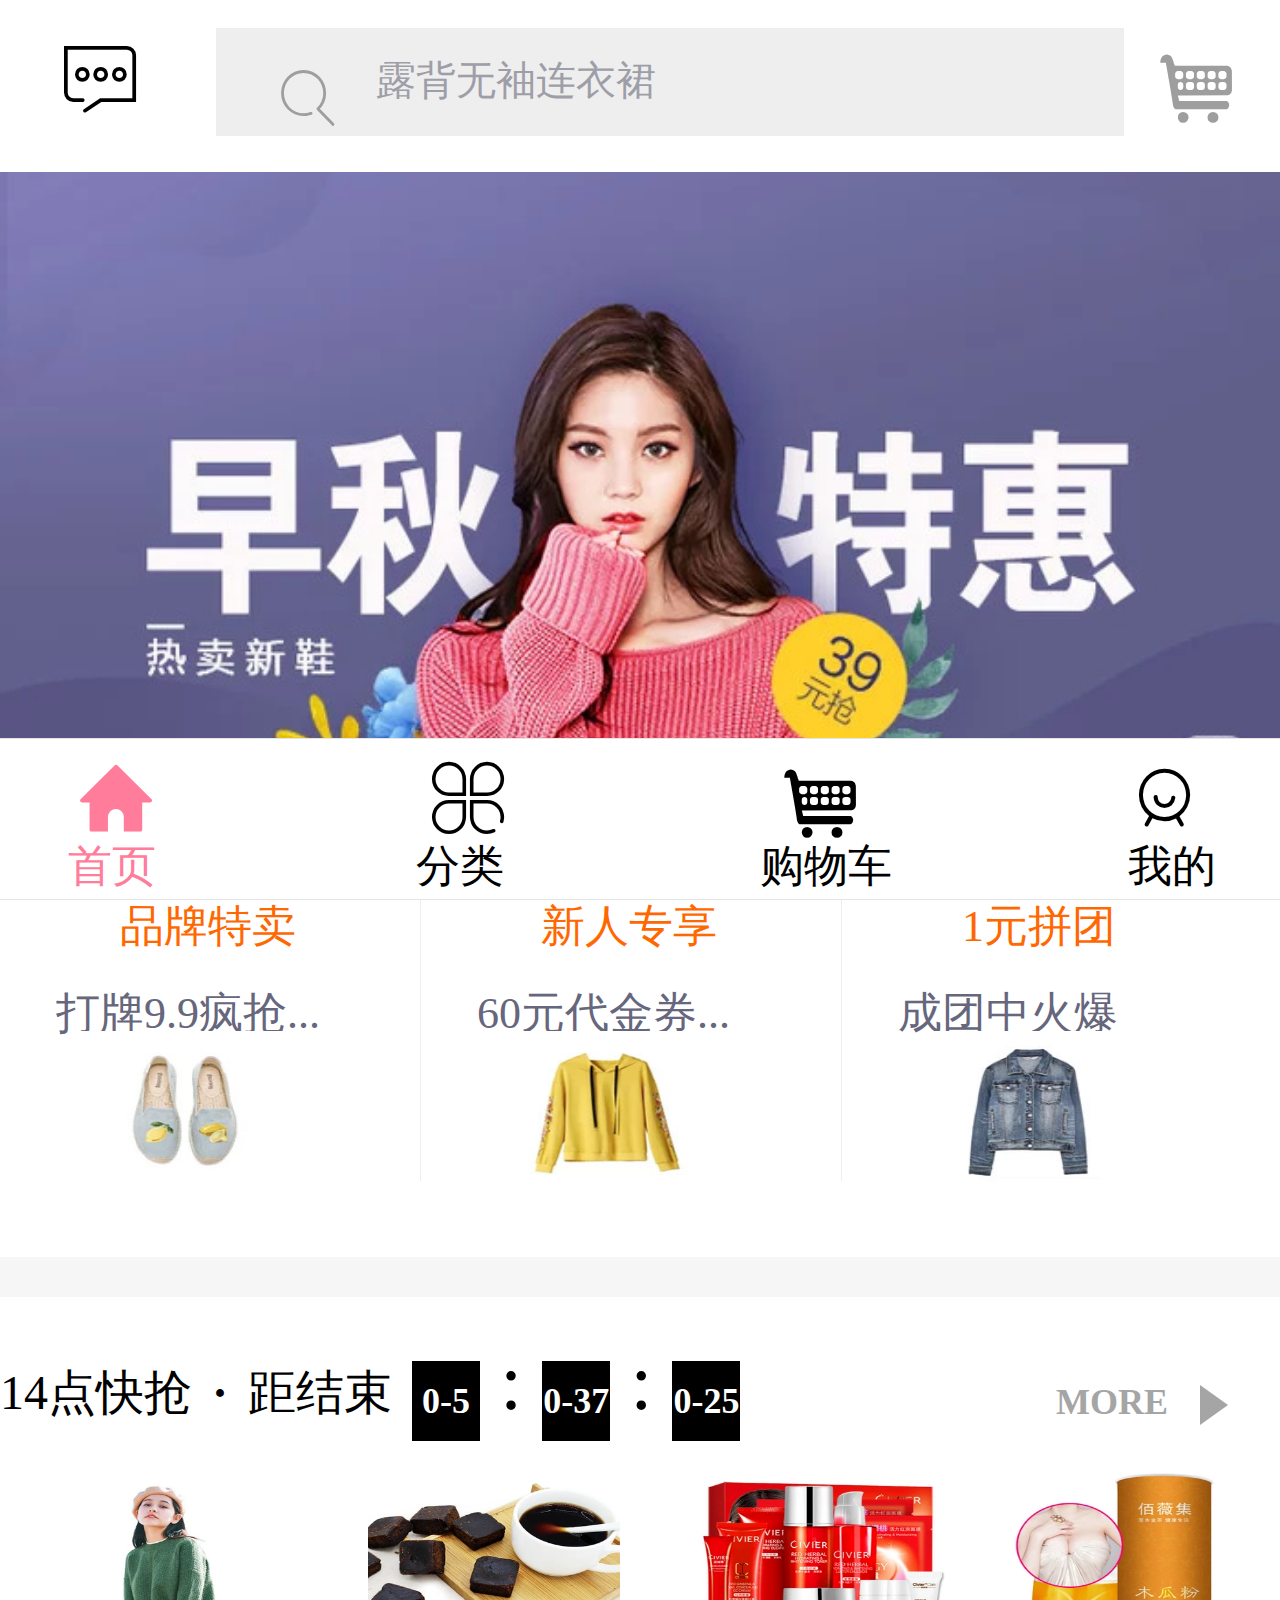
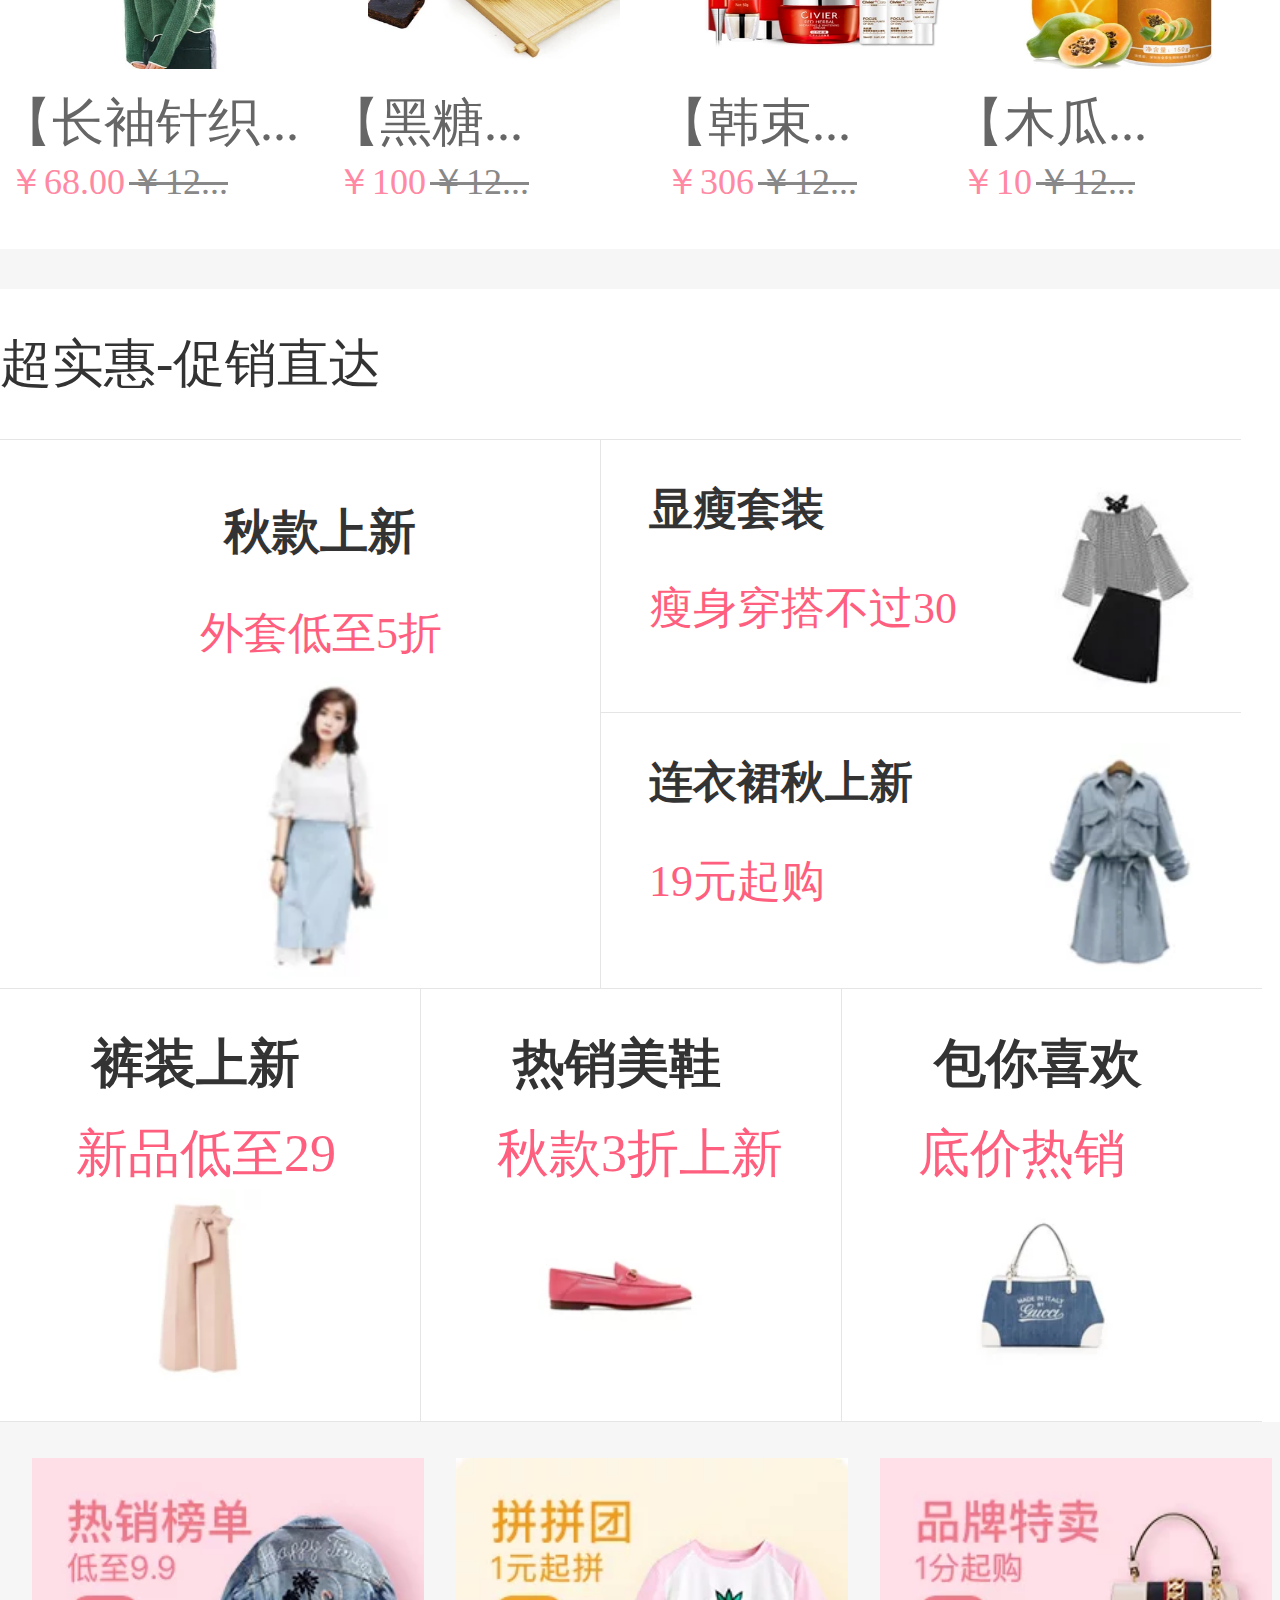
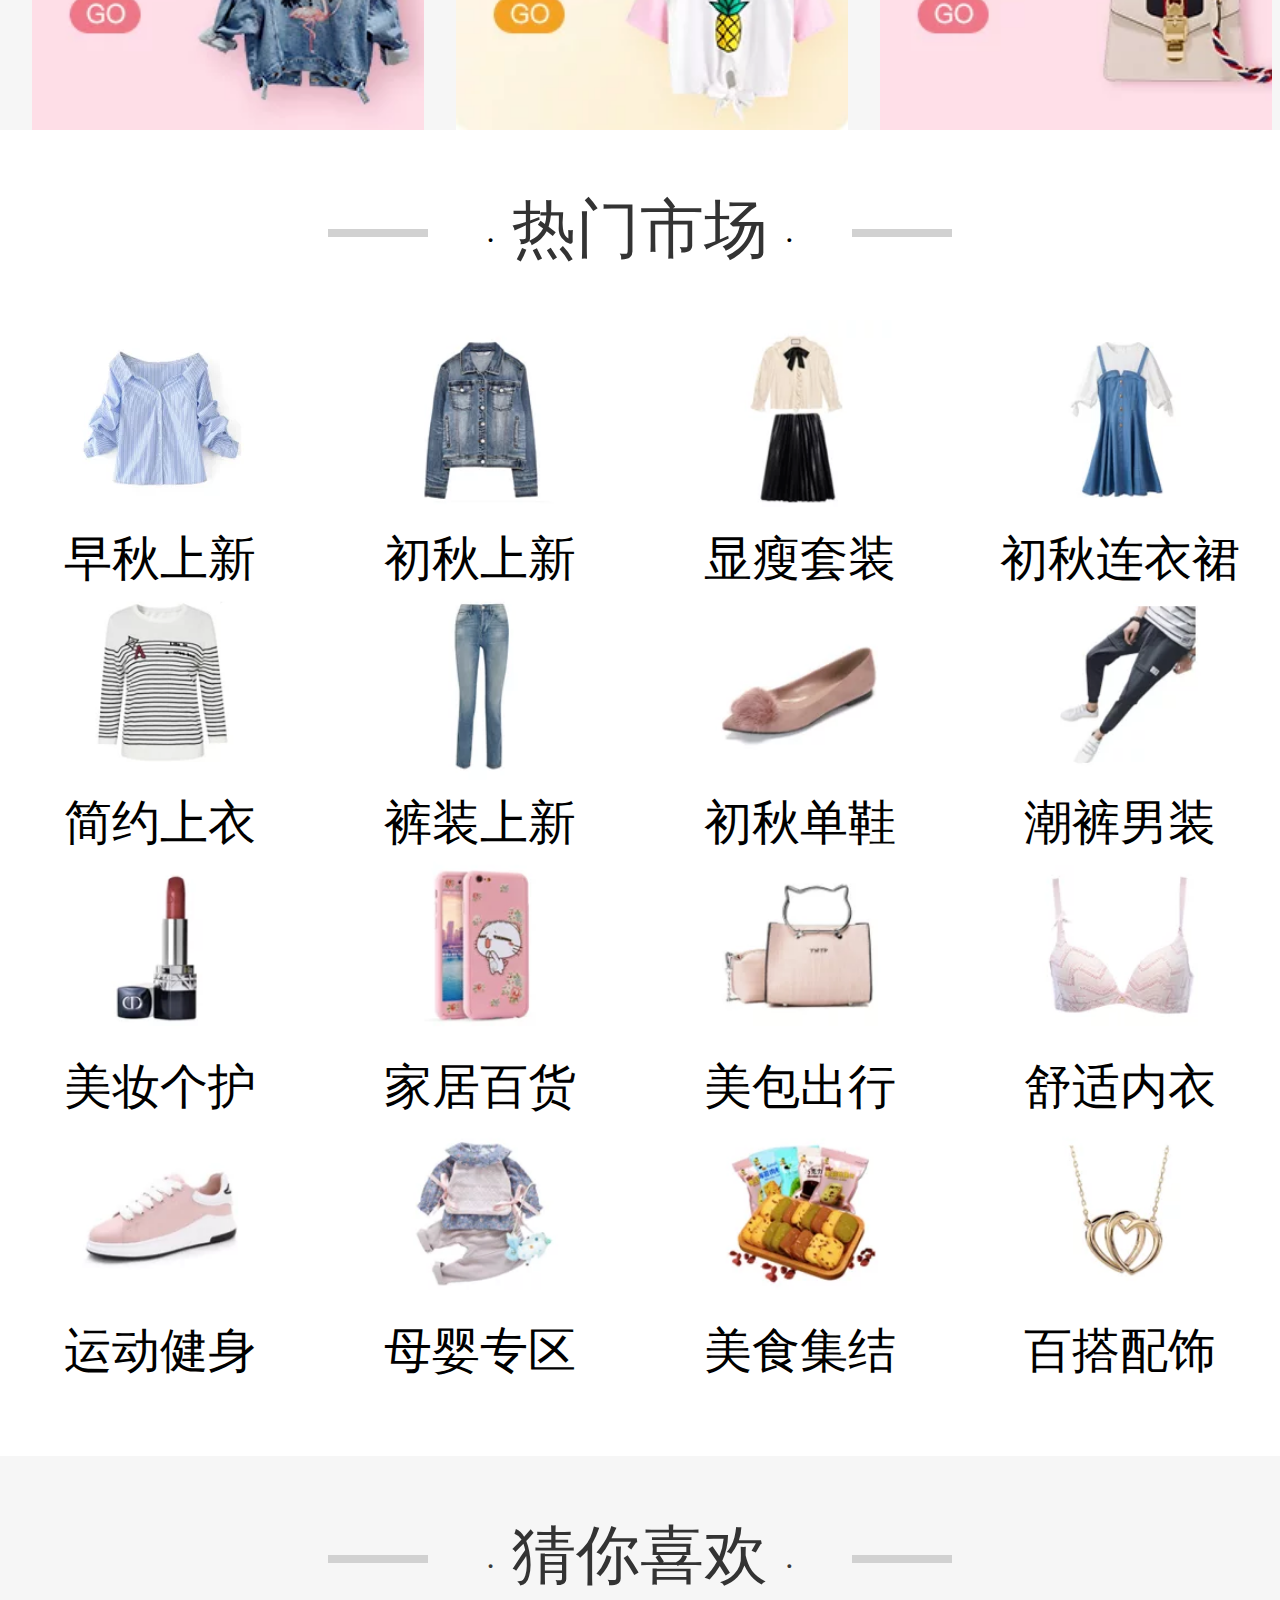
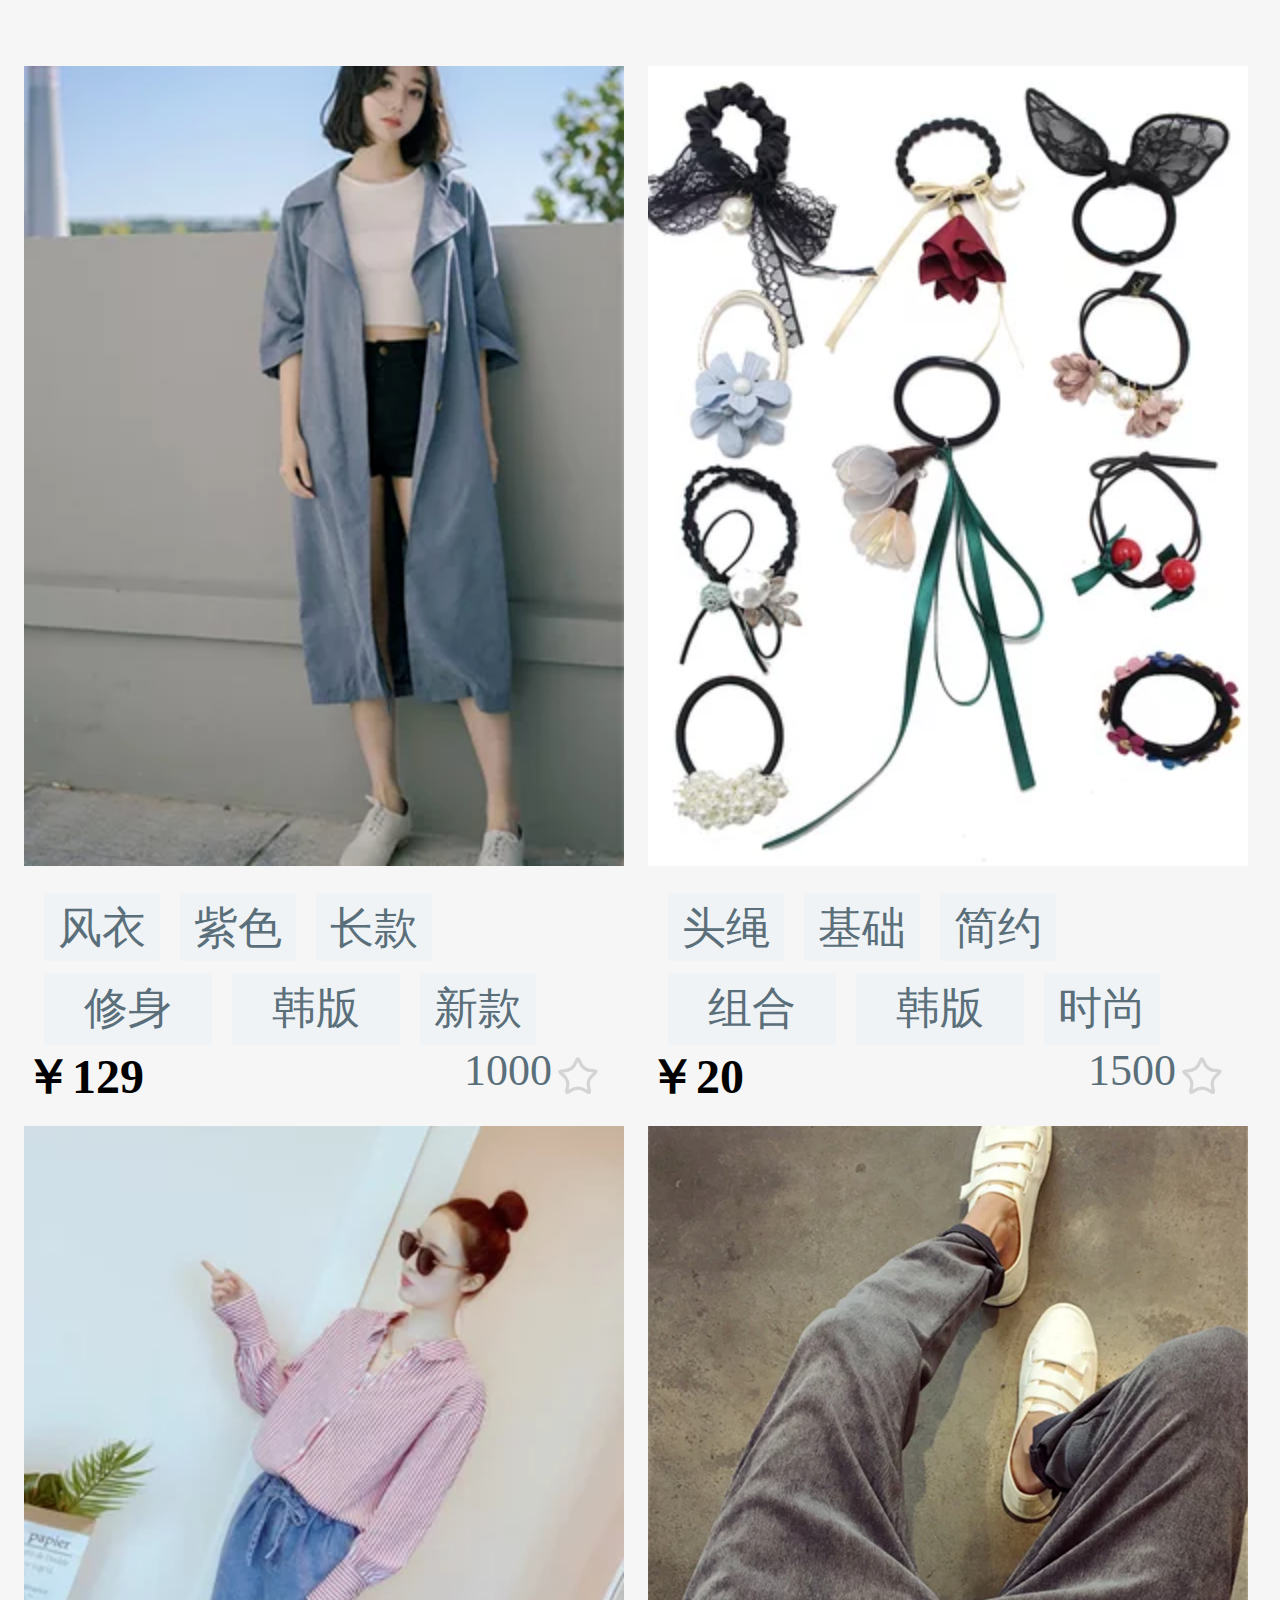
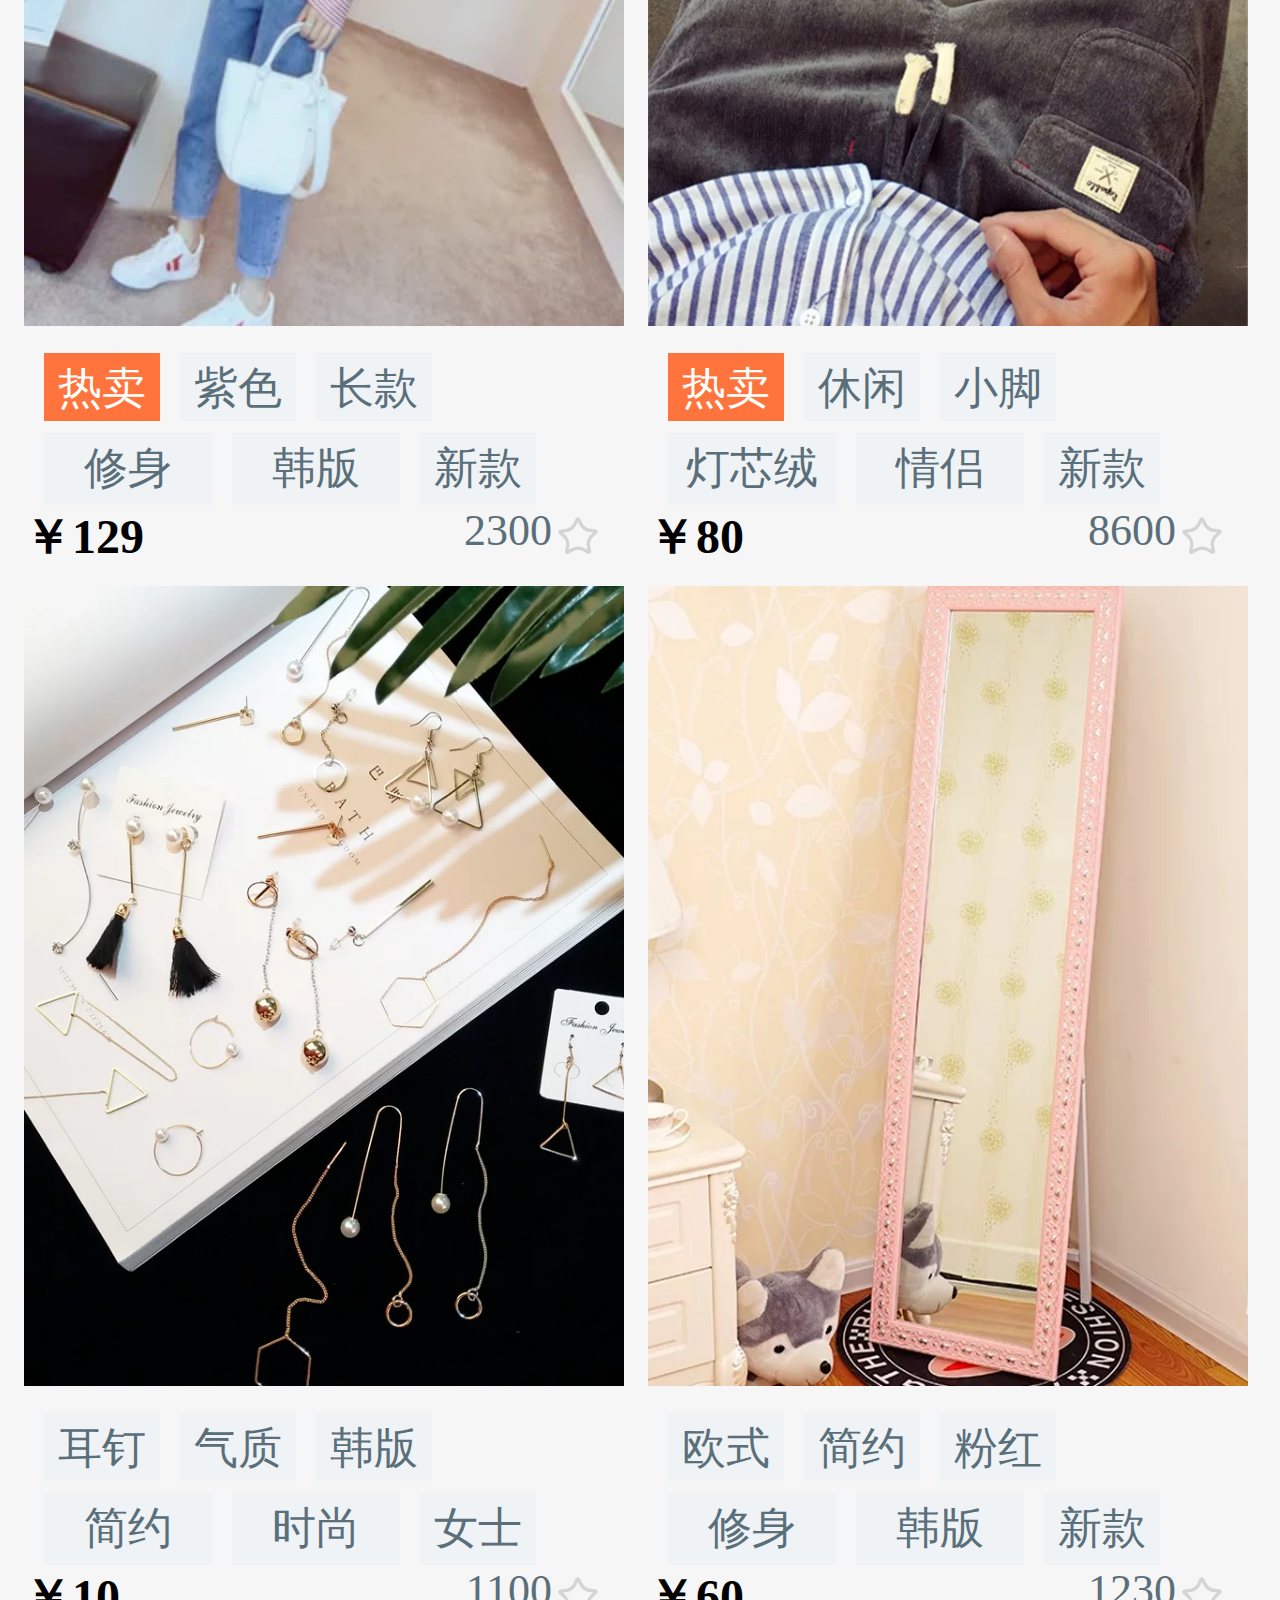
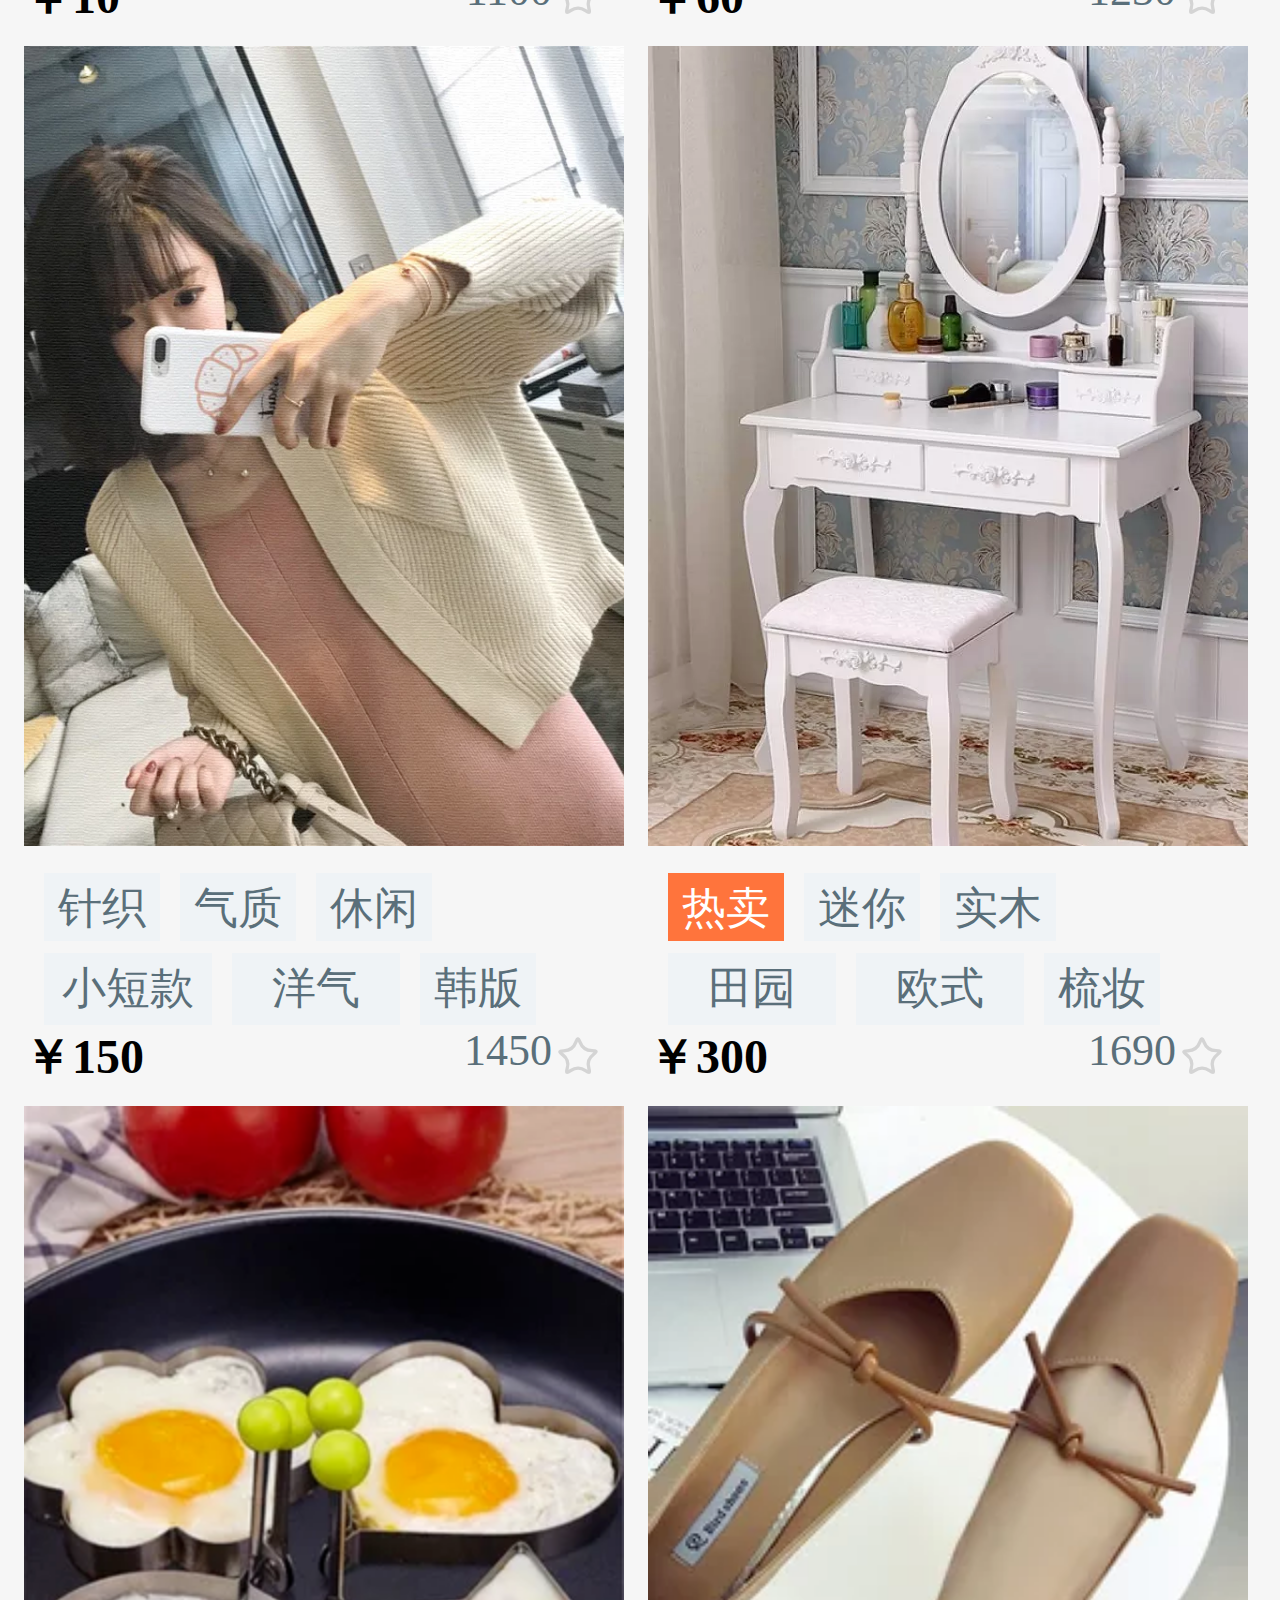
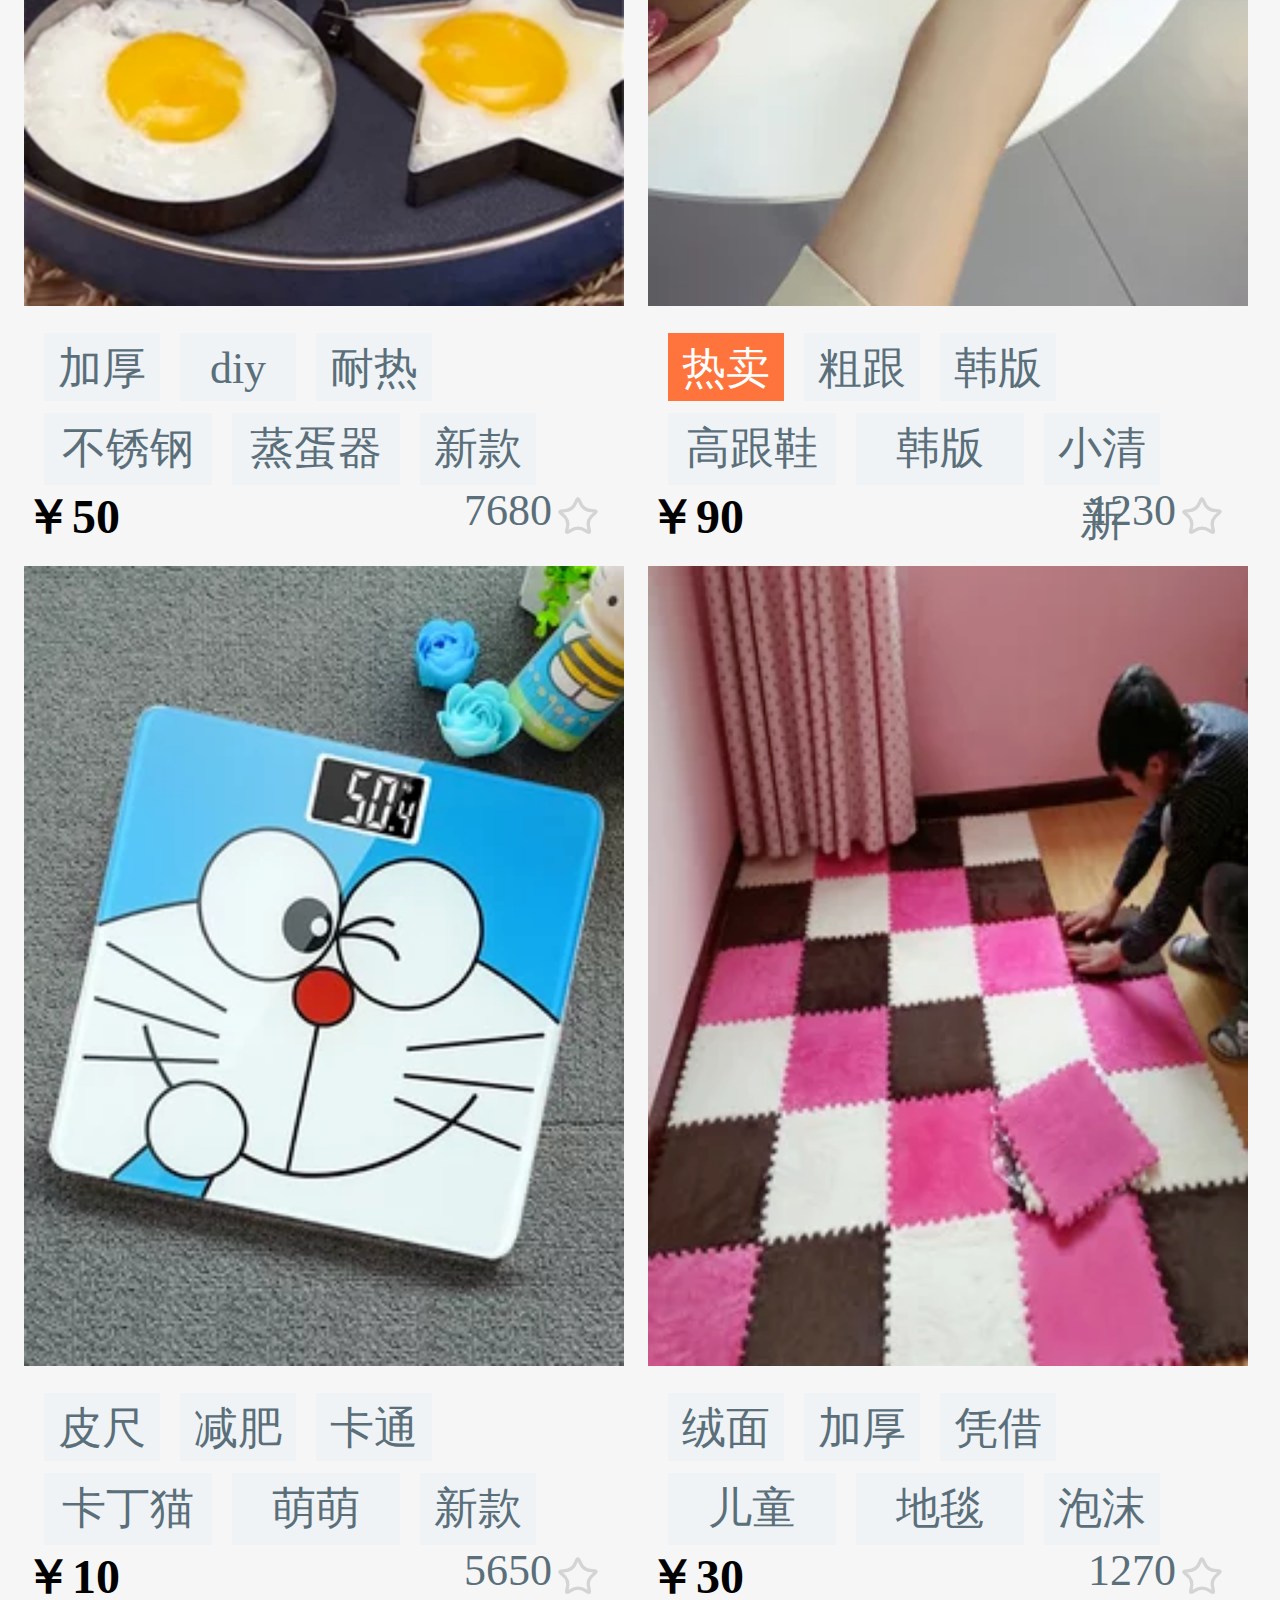
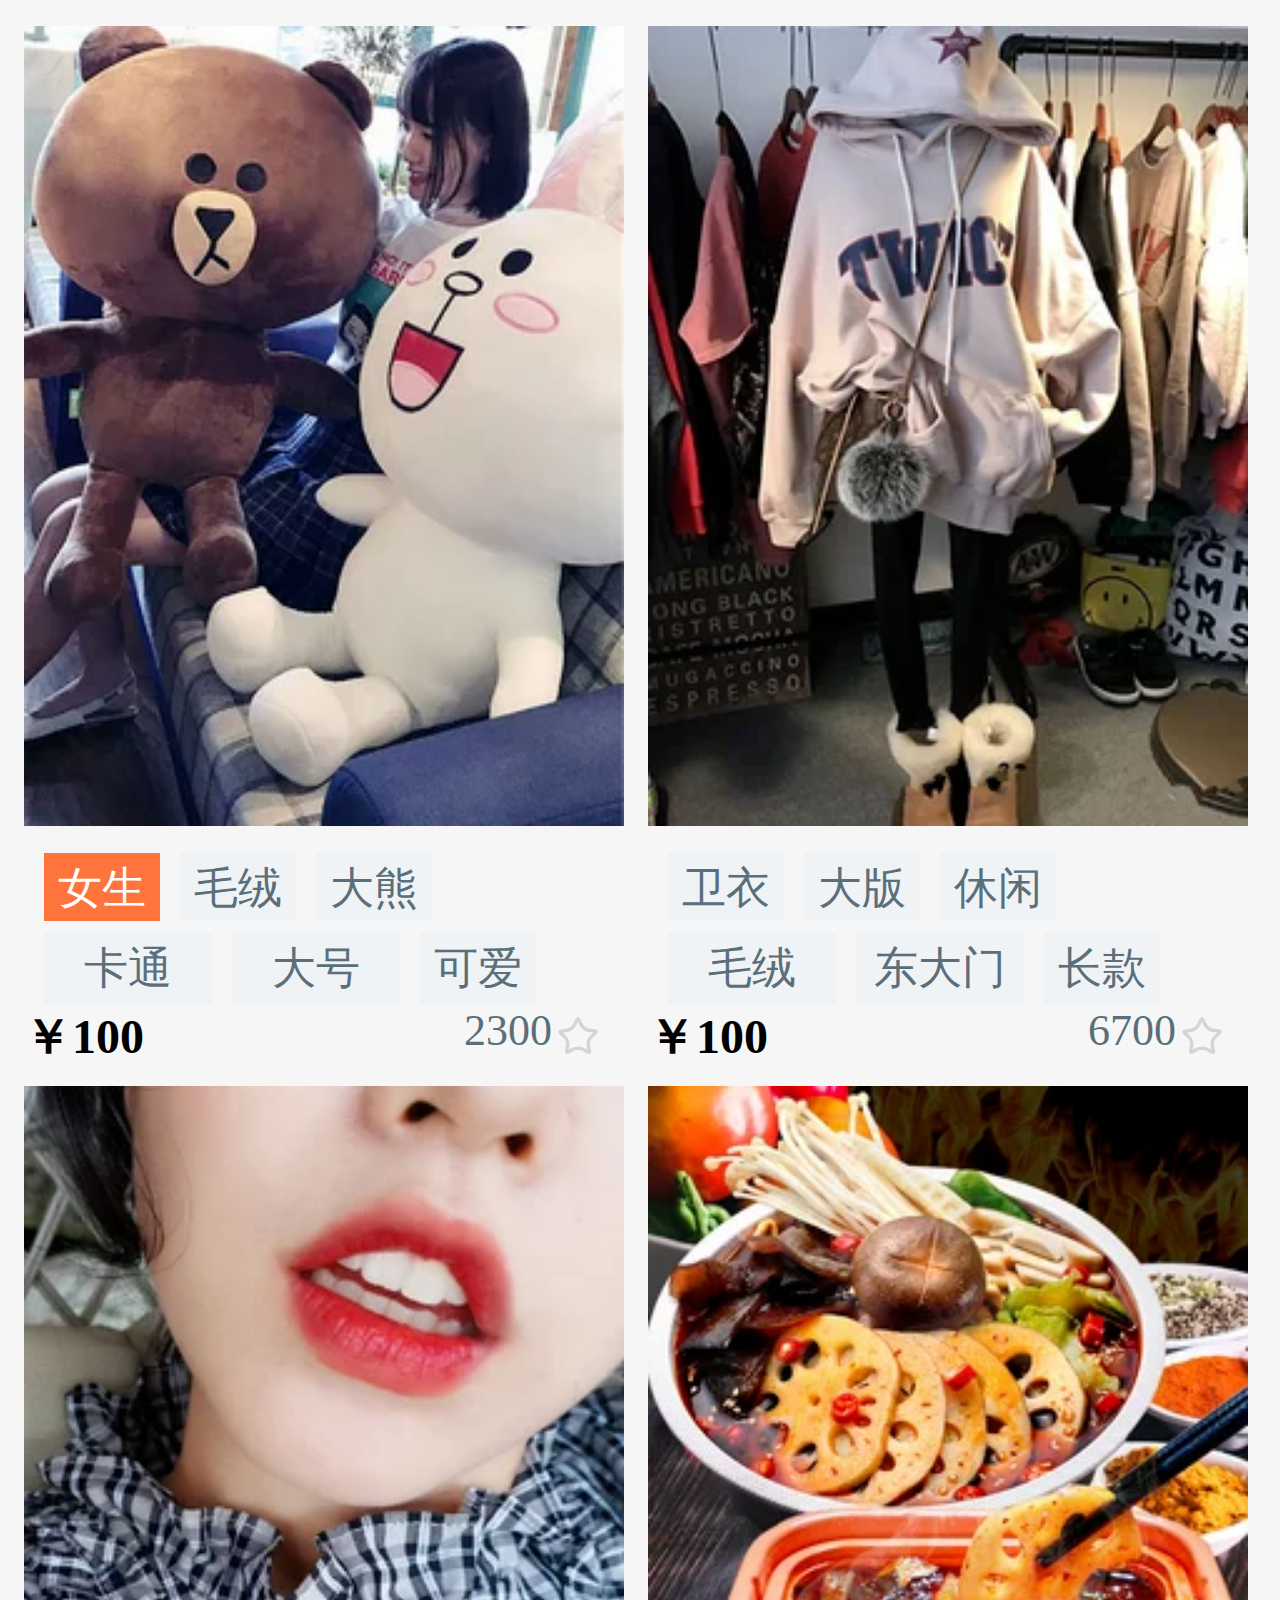
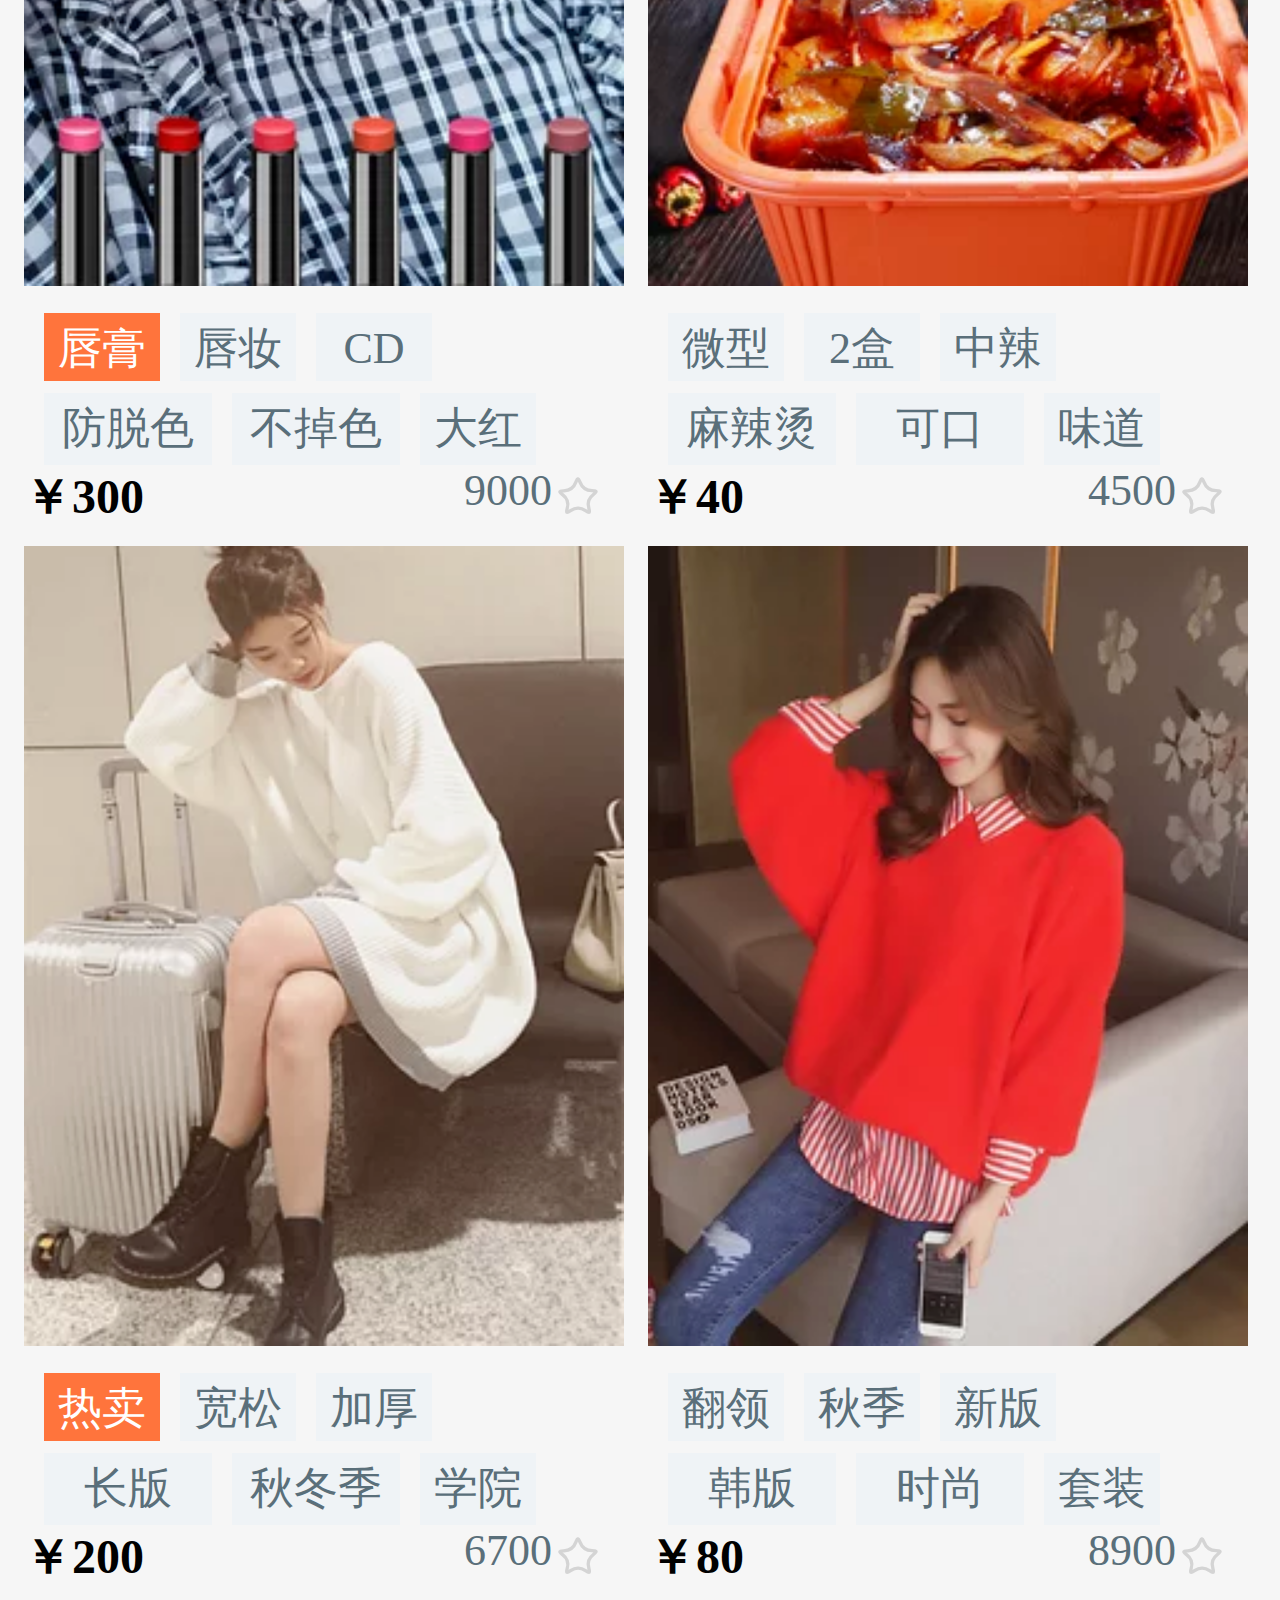
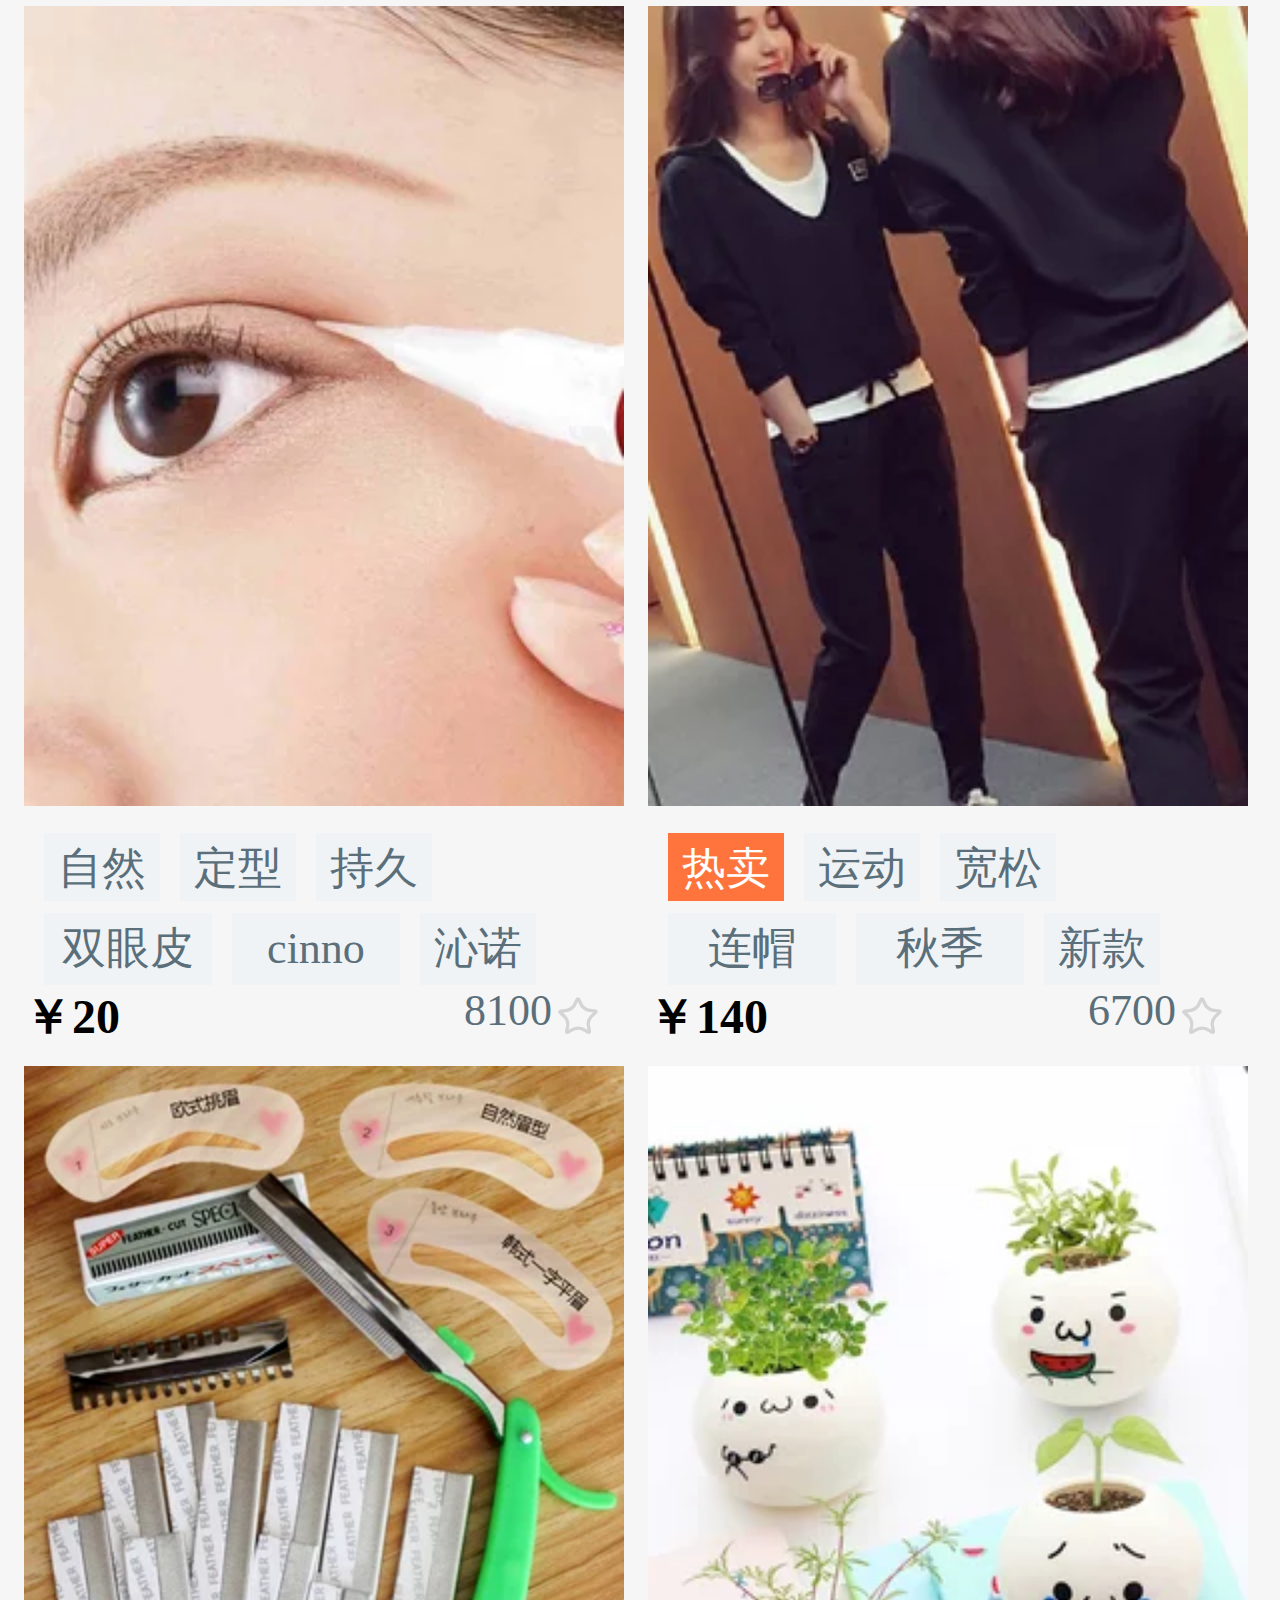
==== commit 66cd1b96: "mgj" ====
--- a/index.html
+++ b/index.html
@@ -541,7 +541,7 @@
 		<span class="icon icon4">&#xe67f;</span>
 		<div class="footer-tit">
 			<div class="title title1">首页</div>
-			<div class="title title2" id="skip">分类</div>
+			<div class="title title2">分类</div>
 			<div class="title  title3" id="shop1">购物车</div>
 			<div class="title title4" id ="my">我的</div>
 		</div>
